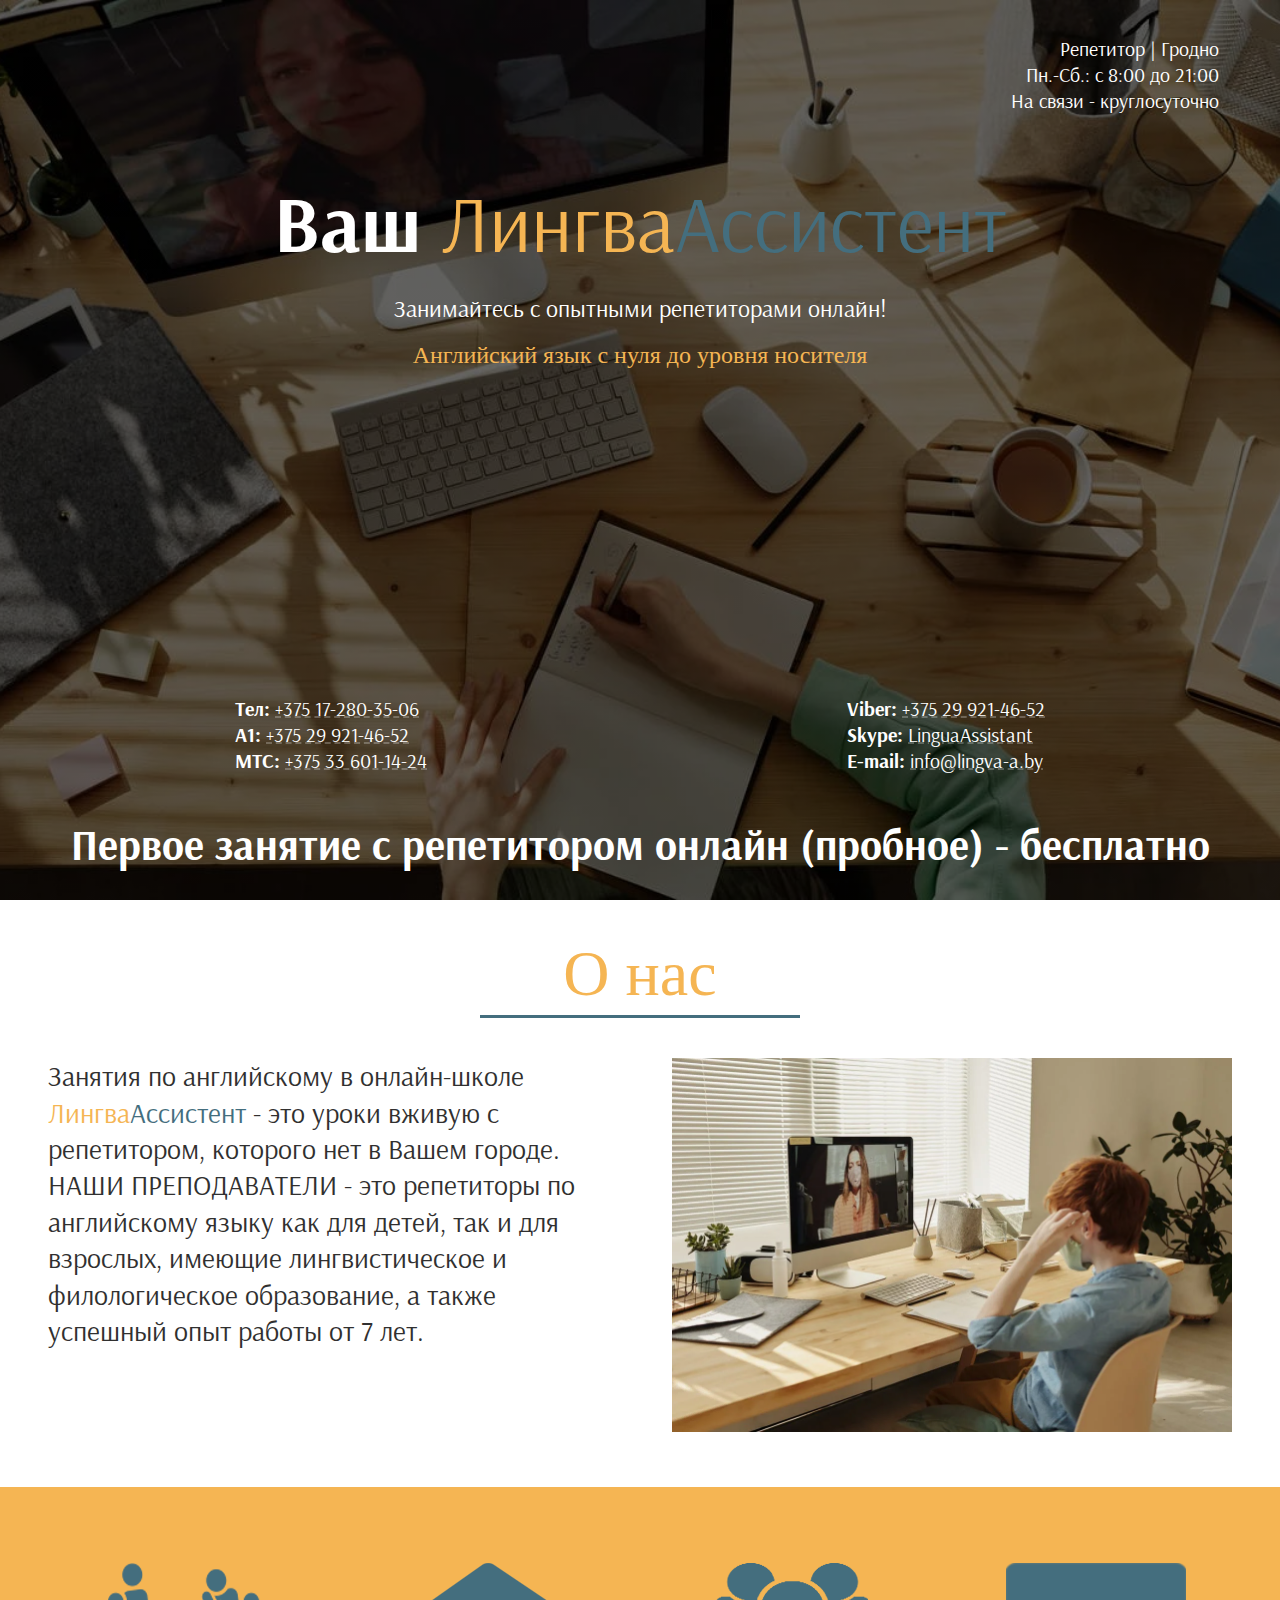
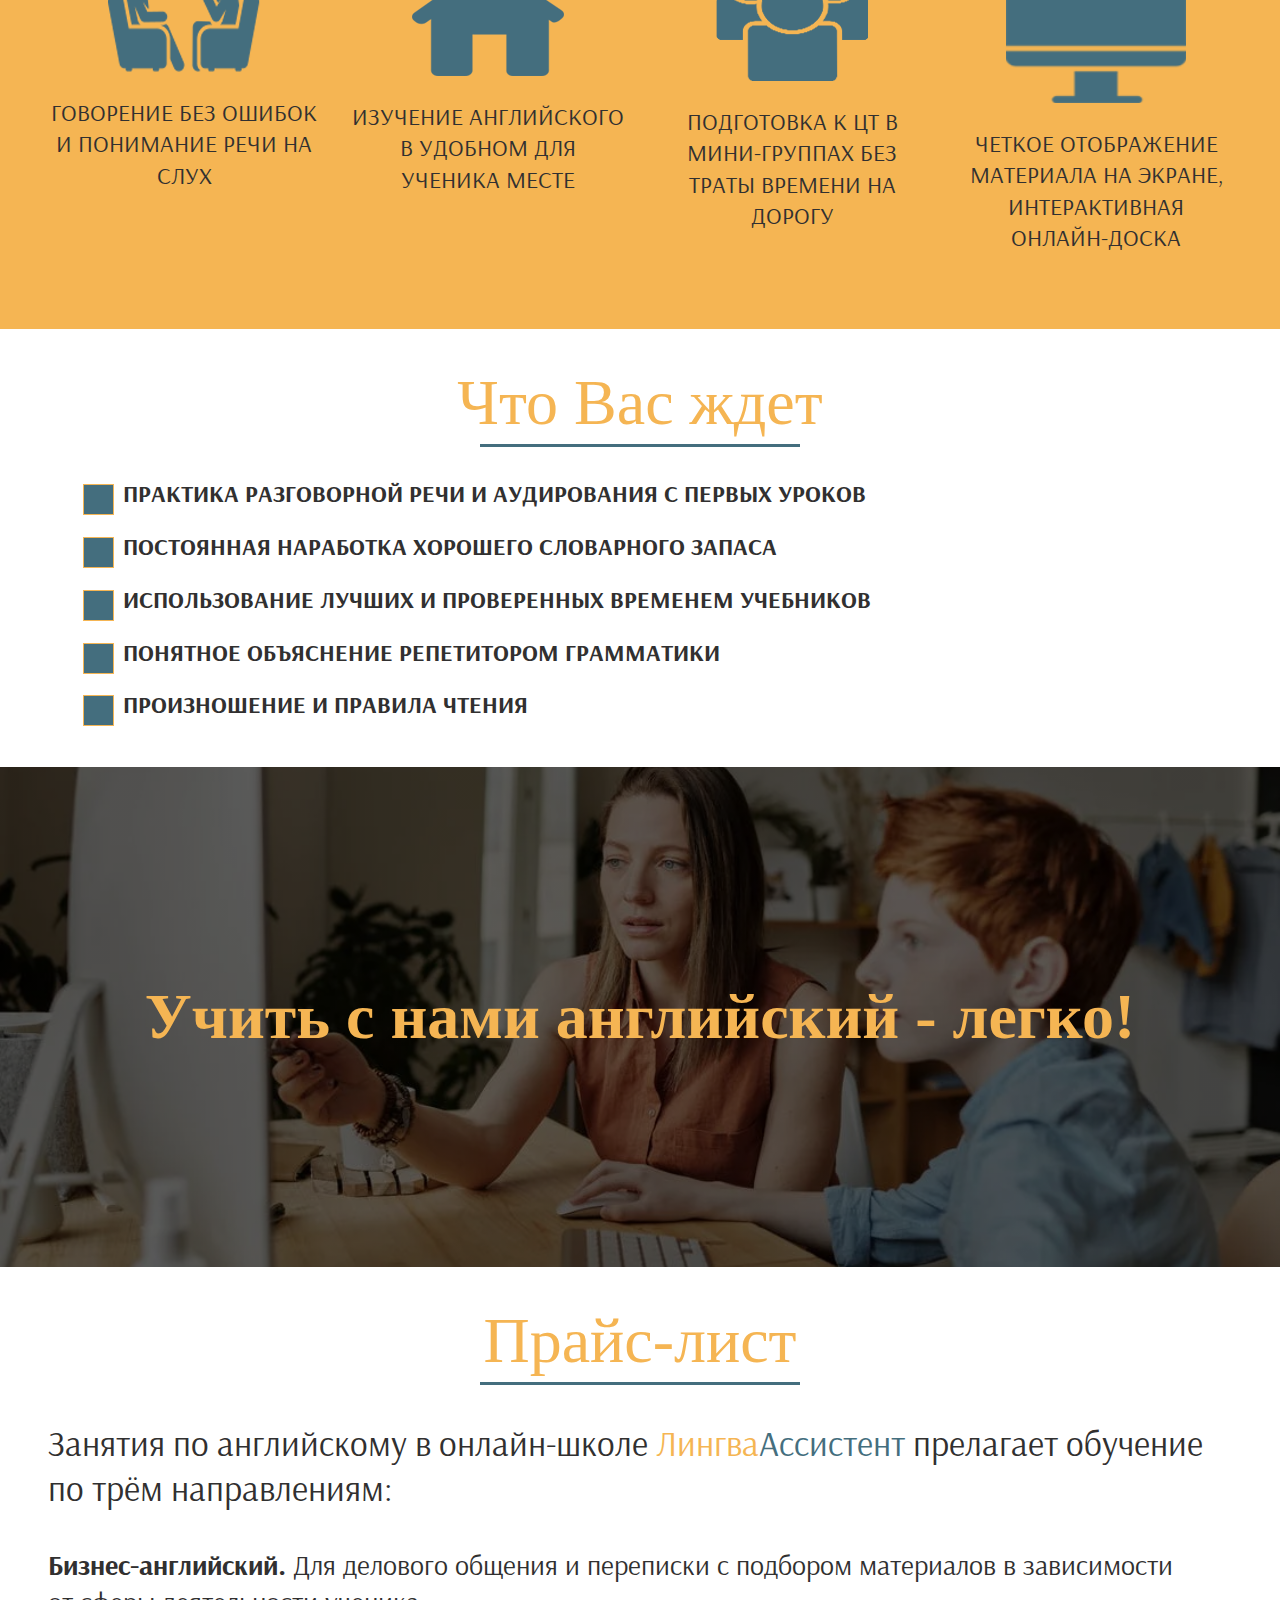
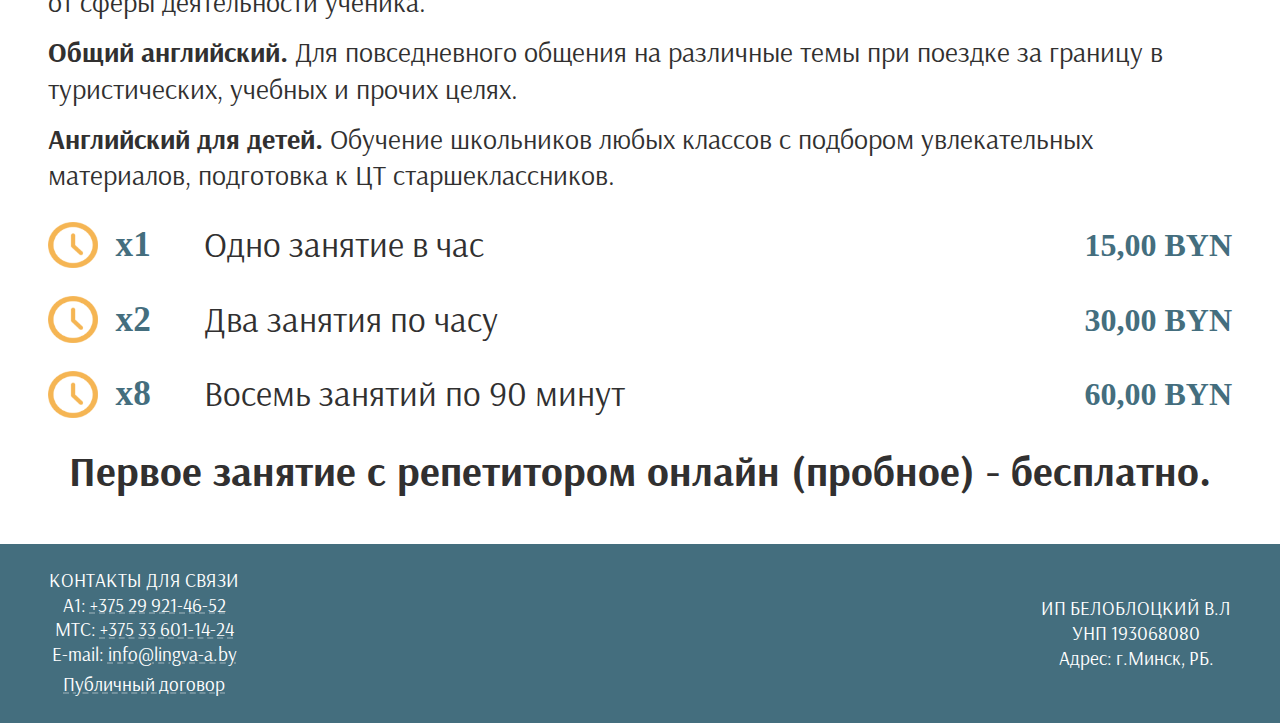
==== index.html @ 1c1eb593 "Edit viber link" ====
<!DOCTYPE html>
<html lang="ru">
<head>
    <meta http-equiv="Content-Type" content="text/html; charset=utf-8">
    <meta http-equiv="X-UA-Compatible" content="IE=edge">
    <title>ЛингваАссистент</title>
    <meta name="description" content="Онлайн-занятия английского языка у опытных репетиторов в Гродно.">
    <meta name="viewport" content="width=device-width, initial-scale=1.0">
    <link rel="preconnect" href="https://fonts.gstatic.com">
    <link href="https://fonts.googleapis.com/css2?family=Arsenal:wght@400;700&family=Qwigley&display=swap" rel="stylesheet">
    <link rel="stylesheet" href="reset.css">
    <link rel="stylesheet" href="style.css">
</head>
<body>
    <h1 class="visually-hidden">Ваш ЛингваАссистент</h1>
    <header class="header">
        <h2 class="visually-hidden">Верхний колонтитул с временем работы</h2>

    </div>
    </header>
    <main>
        <section class="intro">
            <h2 class="visually-hidden">Превью</h2>
            <div class="intro_container container">
                <div class="intro_header">
                    <p class="intro_header-text">Репетитор | Гродно</p>
                    <p class="intro_header-text">Пн.-Сб.: с 8:00 до 21:00</p>
                    <p class="intro_header-text">На связи - круглосуточно</p>
                </div>
                <div class="intro_center">
                    <p class="intro_center-title">Ваш <span class="text-yellow">Лингва</span><span class="text-blue">Ассистент</span></p>
                    <p class="intro_center-subtitle">Занимайтесь с опытными репетиторами онлайн!</p>
                    <p class="intro_center-text">Английский язык с нуля до уровня носителя</p>
                </div>
                <div class="intro_contact">
                    <ul class="intro_contact-list">
                        <li class="intro_contact-item">Tел: <a class="intro_contact-link" href="tel:+375172803506">+375 17-280-35-06</a></li>
                        <li class="intro_contact-item">A1: <a class="intro_contact-link" href="tel:+375299214652">+375 29 921-46-52</a></li>
                        <li class="intro_contact-item">MTC: <a class="intro_contact-link" href="tel:+375336011424">+375 33 601-14-24</a></li>
                    </ul>
                    <ul class="intro_contact-list">
                        <li class="intro_contact-item"><span lang="en">Viber</span>: <a class="intro_contact-link" href="viber://chat?number=%2375299214652">+375 29 921-46-52</a></li>
                        <li class="intro_contact-item"><span lang="en">Skype</span>: <a class="intro_contact-link" href="skype:LinguaAssistant">LinguaAssistant</a></li>
                        <li class="intro_contact-item"><span lang="en">E-mail</span>: <a class="intro_contact-link" href="mailto:info@lingva-a.by">info@lingva-a.by</a></li>
                    </ul>
                </div>
                <div class="intro_footer">
                    <p class="intro_footer-text">Первое занятие с репетитором онлайн (пробное) - бесплатно</p>
                </div>
            </div>
        </section>
        <section class="about">
            <div class="container">
                <h2 class="about-title">О нас</h2>
                <div class="about-content">
                    <p class="about-text">Занятия по английскому в онлайн-школе <span class="text-yellow">
                        Лингва</span><span class="text-blue">Ассистент</span> - это уроки
                        вживую с репетитором, которого нет в Вашем городе.
                        НАШИ ПРЕПОДАВАТЕЛИ - это репетиторы по английскому
                        языку как для детей, так и для взрослых, имеющие
                        лингвистическое и филологическое образование,
                        а также успешный опыт работы от 7 лет.</p>
                        <picture>
                          <source srcset="img/about-400.webp" media="(max-width: 900px)" type="image/webp">
                          <source srcset="img/about-400.jpeg" media="(max-width: 900px)">
                          <source srcset="img/about.webp" type="image/webp">
                          <img class="about-img" src="img/about.jpeg" alt="Мальчик слушает видеоурок за рабочим местом.">
                        </picture>

                </div>
            </div>
        </section>
        <section class="advantages">
            <h2 class="visually-hidden">Преимущества</h2>
            <div class="container">
                <ul class="advantages-items">
                    <li class="advantages-item">
                         <img class="advantages-item-img" src="img/speach.png" alt="">
                         <p class="advantages-item-text">Говорение без ошибок и понимание речи на слух</p>
                    </li>
                    <li class="advantages-item">
                         <img class="advantages-item-img" src="img/home.png" alt="">
                         <p class="advantages-item-text">Изучение английского в удобном для ученика месте</p>
                   </li>
                   <li class="advantages-item">
                        <img class="advantages-item-img" src="img/group.png" alt="">
                        <p class="advantages-item-text">Подготовка к ЦТ в мини-группах без траты времени на дорогу</p>
                   </li>
                   <li class="advantages-item">
                        <img class="advantages-item-img" src="img/display.png" alt="" height="140px">
                        <p class="advantages-item-text">Четкое отображение материала на экране, интерактивная онлайн-доска</p>
                   </li>
               </ul>
            </div>
        </section>
        <section class="practice">
            <div class="container">
                 <h2 class="practice-title">Что Вас ждет</h2>
                     <ul class="practice-list">
                        <li class="practice-list-item">Практика разговорной речи и аудирования с первых уроков</li>
                        <li class="practice-list-item">Постоянная наработка хорошего словарного запаса</li>
                        <li class="practice-list-item">Использование лучших и проверенных временем учебников</li>
                        <li class="practice-list-item">Понятное объяснение репетитором грамматики</li>
                        <li class="practice-list-item">Произношение и правила чтения</li>
                     </ul>
                </div>
                <div class="practice-img">
                    <p class="practice-img-caption">Учить с нами английский - легко!</p>
                </div>
            </div>
        </section>
        <section class="price">
            <div class="container">
                <h2 class="price-title">Прайс-лист</h2>
                <p class="price-text-b">Занятия по английскому в онлайн-школе <span class="text-yellow">Лингва</span><span class="text-blue">Ассистент</span> прелагает обучение по трём направлениям:</p>
                <ul class="price-list">
                    <li class="price-text"><span class="price-text-strong">Бизнес-английский.</span> Для делового общения и переписки с подбором материалов в зависимости от сферы деятельности ученика.</li>
                    <li class="price-text"><span class="price-text-strong">Общий английский.</span> Для повседневного общения на различные темы при поездке за границу в туристических, учебных и прочих целях.</li>
                    <li class="price-text"><span class="price-text-strong">Английский для детей.</span> Обучение школьников любых классов с подбором увлекательных материалов, подготовка к ЦТ старшеклассников.</li>
                </ul>
                <div class="price-cost">
                    <div class="price-cost-item">
                        <img class="price-const-image" src="img/clock.png" alt="">
                        <p class="price-hours">x1</p>
                        <p class="price-hours_text">Одно занятие в час </p>
                        <p class="price-const-right">15,00 BYN</p>
                    </div>
                    <div class="price-cost-item">
                        <img class="price-const-image" src="img/clock.png" alt="">
                        <p class="price-hours">x2</p>
                        <p class="price-hours_text">Два занятия по часу</p>
                        <p class="price-const-right">30,00 BYN</p>
                    </div>
                    <div class="price-cost-item">
                        <img class="price-const-image" src="img/clock.png" alt="">
                        <p class="price-hours">x8</p>
                        <p class="price-hours_text">Восемь занятий по 90 минут </p>
                        <p class="price-const-right">60,00 BYN</p>
                    </div>
                    <p class="price-free">Первое занятие с репетитором онлайн (пробное) - бесплатно.</p>
                </div>
            </div>
        </section>
    </main>
  <footer class="footer">
    <div class="container">
      <h2 class="visually-hidden">Нижний колонтитул с контактами</h2>
      <div class="footer-content">
        <div class="footer-left">
                    <p class="footer-text">КОНТАКТЫ ДЛЯ СВЯЗИ</p>
                    <ul>
                        <li class="footer-text">A1: <a class="footer-link" href="tel:+375299214652">+375 29 921-46-52</a></li>
                        <li class="footer-text">MTC: <a class="footer-link" href="tel:+375336011424">+375 33 601-14-24</a></li>
                        <li class="footer-text"><span lang="en">E-mail</span>: <a class="footer-link" href="mailto:info@lingva-a.by">info@lingva-a.by</a></li>
                    </ul>
                    <a class="footer-text footer-link" href="">Публичный договор</a>
                </div>
                <div class="footer-right">
                    <p class="footer-text">ИП БЕЛОБЛОЦКИЙ В.Л</p>
                    <p class="footer-text">УНП 193068080</p>
                    <p class="footer-text">Адрес: г.Минск, РБ.	</p>
                </div>
            </div>
        </div>
    </footer>
</body>
</html>
---- style.css ----
body {
    color: #313030;
    font-family: 'Arsenal', sans-serif;
    font-size: 24px;
    font-weight: 400;
    width: calc(100vw - (100vw - 100%));
    word-wrap: break-word;
}

.visually-hidden {
    clip: rect(0 0 0 0);
    clip-path: inset(50%);
    height: 1px;
    overflow: hidden;
    position: absolute;
    white-space: nowrap;
    width: 1px;
}

.container{
    max-width: 1230px;
    margin: 0 auto;
    width: 100%;
}

.text-line {
    display: block;
}

.text-yellow {
    color: #f5b553;
}

.text-blue {
    color: #446e7e;
}

.intro {
    background-image: linear-gradient(rgba(0,0,0,0.6), rgba(0,0,0,0.6)), url("/img/hero-450.jpeg");
    background-image: linear-gradient(rgba(0,0,0,0.6), rgba(0,0,0,0.6)), url("img/hero-450.webp");
    background-size: cover;
    background-position: center;
    overflow: hidden;
}

.intro_container {
    align-items: stretch;
    display: flex;
    flex-flow: column nowrap;
    justify-content: flex-start;
    height: 100%;
}

.intro_header {
    margin: 0.5em;
}

.intro_header-text {
    color: #fff;
    font-size: 1rem;
    text-align: right;
}

.intro_center {
    margin: 25% 1rem 20%;
    max-width: 860px;
    text-align: center;
}

.intro_center-title {
    color: #fff;
    font-size: 2rem;
    font-weight: bold;
    line-height: 1.2;
    margin: 1.25em auto 0.75em;
    word-wrap: normal;
}

.intro_center-subtitle {
    color: #fff;
    font-size: 1rem;
    font-weight: normal;
    line-height: 1.2;
    margin: 0.75em auto;
}

.intro_center-text {
    color: #f5b553;
    font-size: 1rem;
    font-family: "Segoe Script";
    line-height: 1.2;
    margin: 0.75em auto;
}

.intro_contact {
    align-items: stretch;
    display: flex;
    flex-flow: column nowrap;
    justify-content: space-around;
}

.intro_contact-list {
    margin: 1rem;
}

.intro_contact-item {
    color: #fff;
    list-style: none;
    font-size: 1rem;
    font-weight: bold;
    line-height: 1.2;
}

.intro_contact-item * {
    font-weight: 700;
}

.intro_contact-link {
    font-weight: 400;
    text-decoration: underline;
    text-decoration-style: dashed;
    text-decoration-color: rgba(255, 255, 255, 0.25);
}

.intro_footer {
    text-align: center;
    margin: 10% 1em 1em;
}

.intro_footer-text {
    font-size: 1.25rem;
    color: #fff;
    font-family: "Arsenal";
    font-weight: 700;
    line-height: 1.2;
}

@media screen and (min-width: 400px) and (max-width: 600px) {
    .intro_center {
        margin: 25% 10% 20%;
    }

    .intro_center-title {
        font-size: 3rem;
    }
}

@media screen and (min-width: 600px) and (max-width: 900px) {
    .intro {
        background-image: linear-gradient(rgba(0,0,0,0.6), rgba(0,0,0,0.6)), url("/img/hero-750.jpeg");
        background-image: linear-gradient(rgba(0,0,0,0.6), rgba(0,0,0,0.6)), url("img/hero-750.webp");
    }

    .intro_center {
        margin: 0.5em auto 0.25em;
    }

    .intro_center-title {
        font-size: 3.5rem;
    }
}

@media screen and (min-width: 900px) {
    .intro {
        background-image: linear-gradient(rgba(0,0,0,0.6), rgba(0,0,0,0.6)), url("/img/hero.jpeg");
        background-image: linear-gradient(rgba(0,0,0,0.6), rgba(0,0,0,0.6)), url("img/hero.webp");
        height: 100vh;
    }

    .intro_header {
        margin: 1.5em;
    }

    .intro_center {
        flex-grow: 1;
        margin: auto;
        max-width: 75%;
    }

    .intro_contact {
        flex-direction: row;
    }

    .intro_footer {
        margin: 1em;
    }
}

@media screen and (min-width: 900px) and (max-width: 1200px) {
    .intro {
        min-height: 525px;
    }

    .intro_center-title {
        font-size: 4rem;
        margin: 0.25em auto 0.5em;
    }

    .intro_center-subtitle {
        font-size: 1.25rem;
    }

    .intro_center-text {
        font-size: 1.25rem;
    }

    .intro_footer {
        margin: 1.25em;
    }

    .intro_footer-text {
        font-size: 1.25em;
    }
}

@media screen and (min-width: 1200px) and (max-width: 1800px) {
    .intro {
        min-height: 600px;
    }

    .intro_header-text {
        font-size: 1.25rem;
    }

    .intro_center-title {
        font-size: 5rem;
        margin: 0.25em auto;
    }

    .intro_center-subtitle {
        font-size: 1.5rem;
    }

    .intro_center-text {
        font-size: 1.5rem;
    }

    .intro_contact-item {
        font-size: 1.25rem;
    }

    .intro_footer {
        margin: 1.25em;
    }

    .intro_footer-text {
        font-size: 1.75em;
    }
}

@media screen and (min-width: 1800px) {
    .intro {
        min-height: 765px;
    }

    .intro_header-text {
        font-size: 1.5rem;
    }

    .intro_center-title {
        font-size: 6rem;
        margin: 1em auto 0.5em;
    }

    .intro_center-subtitle {
        font-size: 1.5rem;
    }

    .intro_center-text {
        font-size: 1.5rem;
    }

    .intro_contact-item {
        font-size: 1.5rem;
    }

    .intro_footer {
        margin: 1.5em;
    }

    .intro_footer-text {
        font-size: 1.75em;
    }
}

.about {
    margin: 2rem 1.5rem;
}

.about-title {
    color:#f5b553;
    font-size: 2.5rem;
    font-family: "Segoe Script";
    text-align: center;
}

.about-title:after {
    content: "";
    display: block;
    width: 5em;
    height: 2px;
    margin: 0 auto;
    background-color: #446e7e;
}

.about-content {
    align-items: center;
    display: flex;
    flex-flow: column nowrap;
    justify-content: space-around;
    margin-top: 2.5rem;
    vertical-align: middle;
}

.about-text {
    font-size: 1rem;
    margin-bottom: 0.75em;
    text-align: left;
}

@media screen and (min-width: 600px) {
    .about-content {
        flex-direction: row;
    }

    .about-content > * {
        flex-basis: 50%;
        max-width: 50%;
    }

    .about-text {
        margin-bottom: auto;
        padding-right: 1rem;
    }

    .about-img {
        padding-left: 1rem;
    }
}

@media screen and (min-width: 600px) and (max-width: 900px) {
    .about {
        margin: 2rem 2rem 3rem;
    }

    .about-title {
        font-size: 3rem;
    }

    .about-text {
        font-size: 1rem;
    }
}

@media screen and (min-width: 900px) {
    .about-title::after {
        height: 3px;
    }

    .about-text {
        padding-right: 2rem;
    }

    .about-img {
        padding-left: 2rem;
    }
}

@media screen and (min-width: 900px) and (max-width: 1200px) {
    .about {
        margin: 2rem 2rem 3rem;
    }

    .about-title {
        font-size: 4rem;
    }

    .about-text {
        font-size: 1.5rem;
    }
}

@media screen and (min-width: 1800px) {
    .about {
        margin: 3rem 0 4rem;
    }

    .about-title {
        font-size: 4rem;
    }

    .about-text {
        font-size: 1.75rem;
    }
}

@media screen and (min-width: 1200px) and (max-width: 1800px) {
    .about {
        margin: 2rem 3rem 3rem;
    }

    .about-title {
        font-size: 4rem;
    }

    .about-text {
        font-size: 1.75rem;
    }
}

.advantages {
    background-color: #f5b553;
    padding: 1rem;
}

.advantages-items {
    align-items: center;
    display: flex;
    flex-flow: column nowrap;
    justify-content: center;
    text-align: center;
}

.advantages-item {
    margin: 1.75rem auto;
    max-width: 250px;
}

.advantages-item-text {
    font-size: 1.5rem;
    margin-top: 0.75em;
    text-transform: uppercase;
}

@media screen and (min-width: 600px) and (max-width: 1200px){
    .advantages-items {
        align-items: flex-start;
        flex-flow: row wrap;
    }

    .advantages-item {
        flex-basis: 50%;
        max-width: 50%;
        padding: 1rem;
    }
}

@media screen and (min-width: 1200px) {
    .advantages {
        padding: 2rem;
    }

    .advantages-items {
        align-items: flex-start;
        flex-flow: row wrap;
    }

    .advantages-item {
        flex-basis: 25%;
        max-width: 25%;
        padding: 1rem;
    }

    .advantages-item-text {
        font-size: 1.5rem;
    }
}

.practice-title {
    color:#f5b553;
    font-size: 2.5rem;
    font-family: "Segoe Script";
    margin: 2rem 1.5rem;
    text-align: center;
}

.practice-title:after {
    content: "";
    display: block;
    width: 5em;
    height: 2px;
    margin: 0 auto;
    background-color: #446e7e;
}

.practice-list {
    margin: 2rem 1.5rem;
    max-width: 900px;
}

.practice-list-item {
    font-size: 1.5rem;
    font-weight: bold;
    line-height: 1.2;
    margin-bottom: 1.5rem;
    margin-left: 50px;
    position: relative;
    text-transform: uppercase;
}

.practice-list-item:before {
    content: "";
    display: block;
    height: 29px;
    width: 29px;
    background-color: #446e7e;
    border: 1px solid #f5b553;
    position: absolute;
    top: 5px; left: -40px;

}

.practice-img {
    background-image: linear-gradient(rgba(0,0,0,0.6),rgba(0,0,0,0.6)), url(img/learning-450.jpeg);
    background-image: linear-gradient(rgba(0,0,0,0.6),rgba(0,0,0,0.6)), url(img/learning-450.webp);
    background-position: center;
    background-repeat: no-repeat;
    background-size: cover;
    height: 75vw;
    width: 100%;
    position: relative;
}

.practice-img-caption {
    color: rgb(245, 181, 83);
    font-family: "Segoe Script";
    font-size: 1.5rem;
    font-weight: bold;
    line-height: 1.2;
    padding: 1.5rem;
    position: absolute;
    top: 50%;
    transform: translateY(-50%);
    width: 100%;
}

@media screen and (min-width: 600px) {
    .practice-img {
        height: 50vw;
    }

    .practice-img-caption {
        padding: 3rem;
    }
}

@media screen and (min-width: 600px) and (max-width: 900px) {
    .practice-img {
        background-image: linear-gradient(rgba(0,0,0,0.6), rgba(0,0,0,0.6)), url(img/learning-750.jpeg);
        background-image: linear-gradient(rgba(0,0,0,0.6), rgba(0,0,0,0.6)), url(img/learning-750.webp);
    }

    .practice-title {
        font-size: 3rem;
        margin: 2rem;
    }

    .practice-list {
        margin: 2rem 2rem 3rem;
    }

    .practice-img-caption {
        font-size: 2rem;
    }
}

@media screen and (min-width: 900px) {
    .practice-img {
      height: 500px;
      background-image: linear-gradient(rgba(0,0,0,0.6), rgba(0,0,0,0.6)), url(img/learning.jpeg);
      background-image: linear-gradient(rgba(0,0,0,0.6), rgba(0,0,0,0.6)), url(img/learning.webp);
    }

    .practice-title::after {
        height: 3px;
    }

    .practice-img-caption {
        text-align: center;
    }
}

@media screen and (min-width: 900px) and (max-width: 1200px) {
    .practice-title {
        font-size: 4rem;
        margin: 2rem;
    }

    .practice-list {
        margin: 2rem 2rem 3rem;
    }

    .practice-img-caption {
        font-size: 3rem;
    }
}

@media screen and (min-width: 1200px) and (max-width: 1800px) {
    .practice-list {
        margin: 2rem 3rem 3rem;
    }

    .practice-title {
        font-size: 4rem;
        margin: 2rem 3rem;
    }

    .practice-img-caption {
        font-size: 4rem;
    }
}

@media screen and (min-width: 1800px) {
    .practice-title {
        font-size: 4rem;
        margin: 3rem 0;
    }

    .practice-list {
        margin: 3rem 0 4rem;
    }

    .practice-img-caption {
        font-size: 5rem;
    }
}

.price {
    margin: 2rem 1.5rem;
}

.price-title {
    color: #f5b553;
    font-size: 2.5rem;
    font-family: "Segoe Script";
    text-align: center;
    margin: 2rem 0;
}

.price-title:after {
    background-color: #446e7e;
    content: "";
    display: block;
    height: 2px;
    margin: 0 auto;
    width: 5em;
}

.price-text {
    font-size: 1rem;
    margin: 0.5em 0;
    text-align: left;
}

.price-text-b {
    font-size: 1.2rem;
    margin: 1em 0;
    text-align: left;
}

.price-text-strong {
    font-weight: 700;
}

.price-cost-item {
    align-items: center;
    display: flex;
    flex-flow: row nowrap;
    justify-content: flex-start;
    margin: 1rem 0;
}

.price-const-image {
    width: 30px;
}

.price-const-right {
    font-size: 1.25rem;
    font-family: "Segoe Script";
    color: rgb(68, 110, 126);
    font-weight: bold;
    line-height: 1.2;
    flex-grow: 1;
    text-align: right;
}

.price-free {
    font-size: 1.5rem;
    font-weight: bold;
    line-height: 1.2;
    text-align: center;
    margin: 1.25em 0;
}

.price-hours {
    font-size: 1.5rem;
    font-family: "Segoe Script";
    color: rgb(68, 110, 126);
    font-weight: bold;
    line-height: 1.2;
    margin: 0 0.5em;
}

.price-hours_text {
    font-size: 1.2rem;
    margin: 0 1em;
    text-align: left;
}

@media screen and (min-width: 600px) {
    .price {
        margin: 1rem 2rem;
    }

    .price-const-image {
        width: 40px;
    }

    .price-text {
        padding-right: 1rem;
    }
}

@media screen and (min-width: 600px) and (max-width: 900px) {
    .price {
        margin: 2rem 2rem 3rem;
    }

    .price-title {
        font-size: 3rem;
        margin: 2rem 0;
    }

    .price-text {
        font-size: 1rem;
    }

    .price-text-b {
        font-size: 1.2rem;
    }

    .price-free {
        font-size: 2rem;
        margin: 0.75em 0;
    }
}

@media screen and (min-width: 900px) {
    .price-cost-item {
        margin: 1.5rem 0;
    }

    .price-title::after {
        height: 3px;
    }

    .price-text {
        padding-right: 2rem;
    }
}

@media screen and (min-width: 900px) and (max-width: 1200px) {
    .price {
        margin: 2rem 2rem 3rem;
    }

    .price-title {
        font-size: 4rem;
        margin: 2rem 0;
    }

    .price-text {
        font-size: 1.5rem;
    }

    .price-text-b {
        font-size: 1.8rem;
    }

    .price-const-image {
        width: 50px;
    }

    .price-const-right {
        font-size: 2rem;
    }

    .price-hours {
        font-size: 2.2rem;
    }

    .price-hours_text {
        font-size: 1.8rem;
    }

    .price-free {
        font-size: 2.5rem;
    }
}

@media screen and (min-width: 1800px) {
    .price {
        margin: 3rem 0 4rem;
    }

    .price-cost-item {
        margin: 2.25rem 0;
    }

    .price-title {
        font-size: 4rem;
        margin: 3rem 0;
    }

    .price-text {
        font-size: 1.75rem;
    }

    .price-text-b {
        font-size: 2.2rem;
    }

    .price-const-right {
        font-size: 2.25rem;
    }

    .price-hours {
        font-size: 2.5rem;
    }

    .price-hours_text {
        font-size: 2.2rem;
    }

    .price-free {
        font-size: 2.8rem;
        margin: 1.5em 0 0.3em;
    }
}

@media screen and (min-width: 1200px) and (max-width: 1800px) {
    .price {
        margin: 2rem 3rem 3rem;
    }

    .price-cost-item {
        margin: 1.75rem 0;
    }

    .price-title {
        font-size: 4rem;
        margin: 2rem 0;
    }

    .price-text {
        font-size: 1.75rem;
    }

    .price-text-b {
        font-size: 2.2rem;
    }

    .price-const-image {
        width: 50px;
    }

    .price-const-right {
        font-size: 2rem;
    }

    .price-hours {
        font-size: 2.2rem;
    }

    .price-hours_text {
        font-size: 2.2rem;
    }

    .price-free {
        font-size: 2.6rem;
        margin: 0.1em 0 0.5em;
    }
}

.footer {
    background-color: #446e7e;
    color: #fff;
    line-height: 1.2;
}

.footer-content {
    align-items: center;
    display: flex;
    flex-flow: column nowrap;
    justify-content: space-between;
    text-align:center;
    padding: 1em;
}

.footer-left {
    margin-bottom: 2rem;
}

.footer-text {
    font-size: 0.9rem;
}

.footer-link {
    text-decoration: underline;
    text-decoration-style: dashed;
    text-decoration-color: rgba(255, 255, 255, 0.25);
}

@media screen and (min-width: 600px) {
    .footer-content {
        flex-direction: row;
    }

    .footer-left {
        margin-bottom: 0;
    }
}

@media screen and (min-width: 900px) {
    .footer-text {
        font-size: 1.2rem;
    }
}
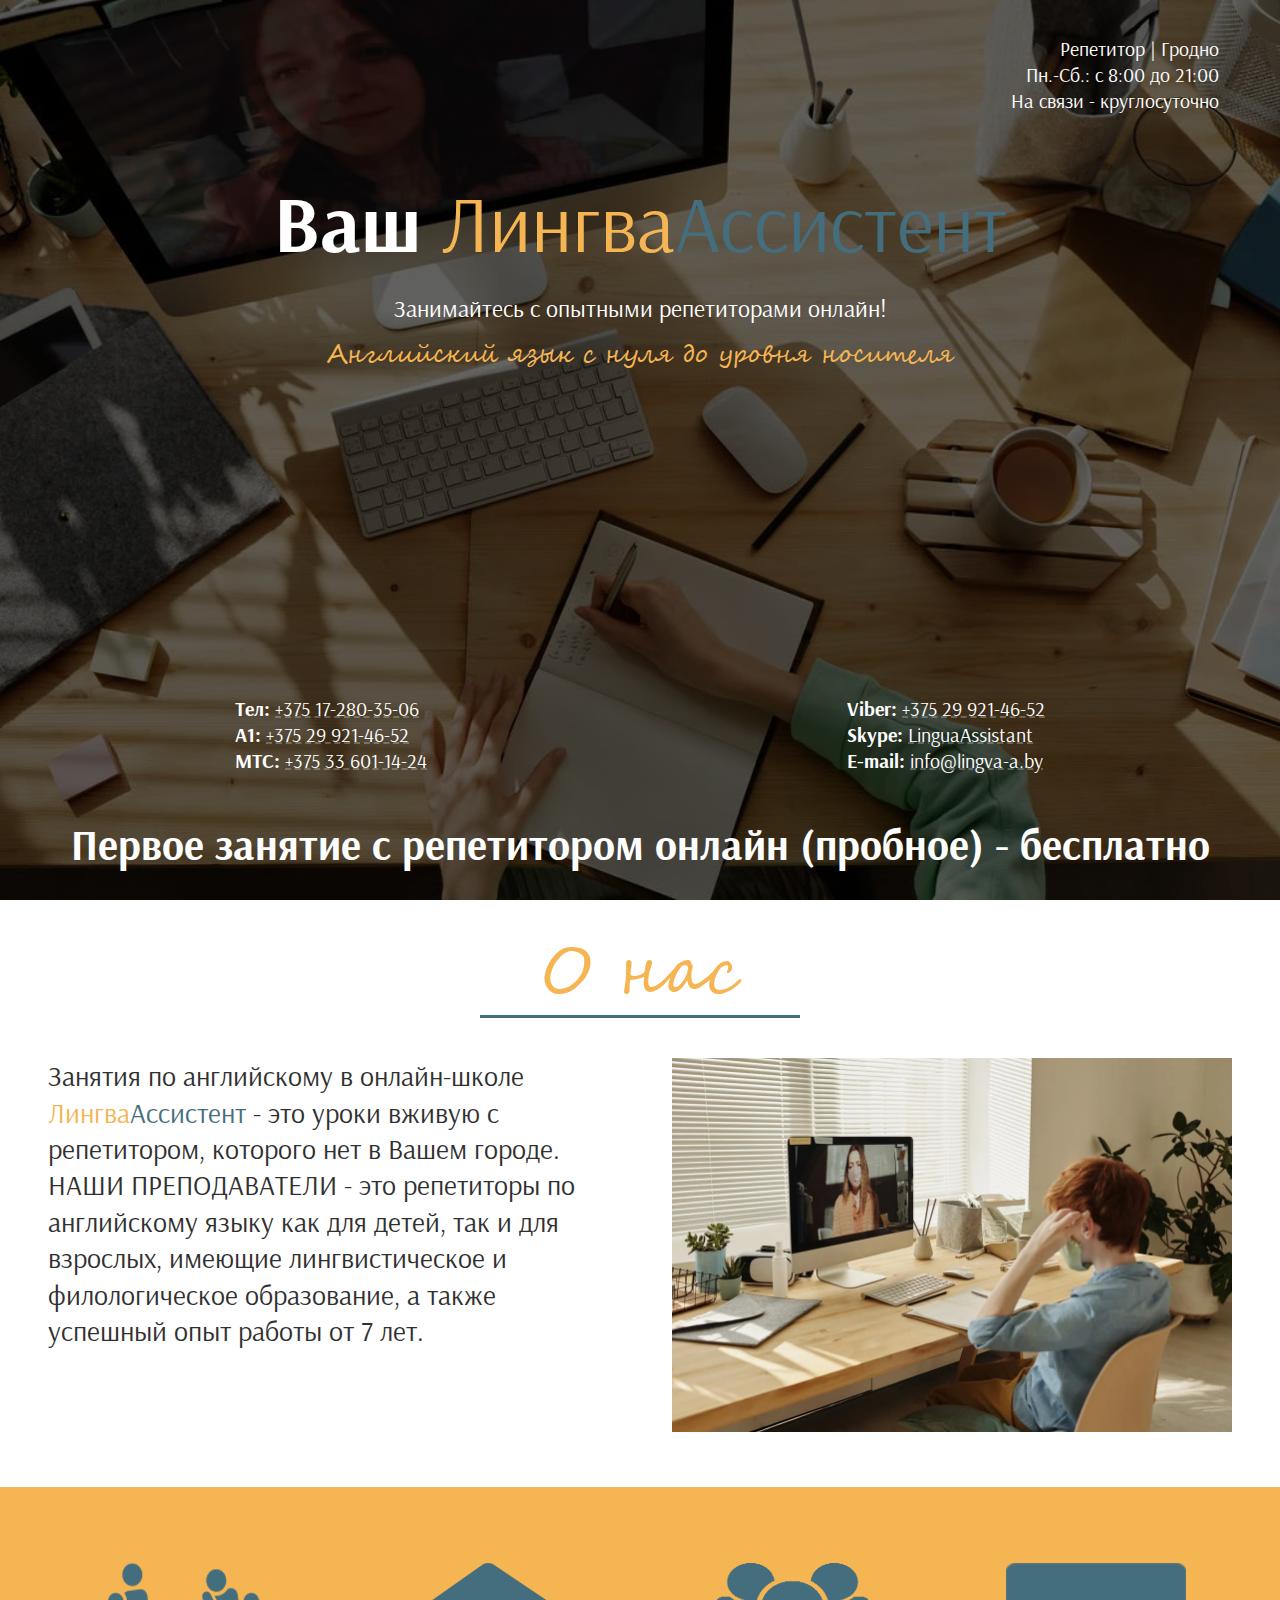
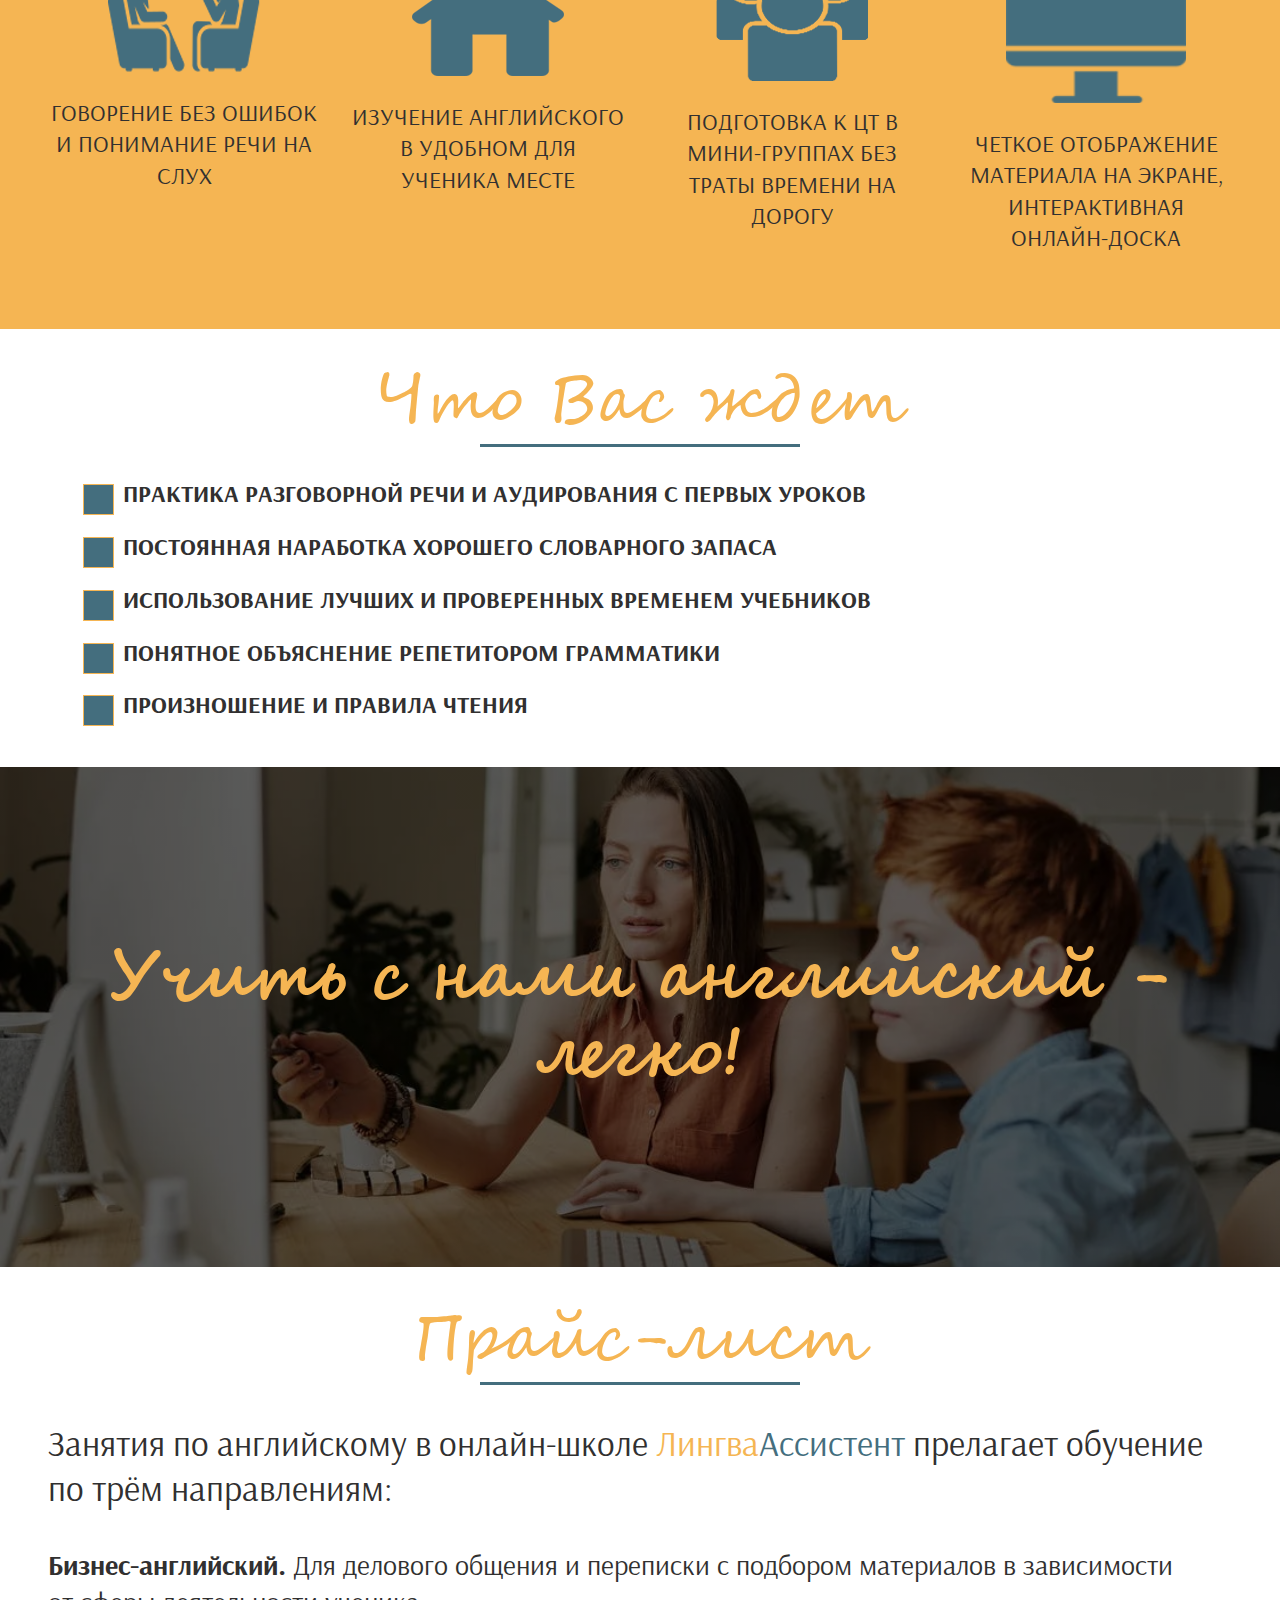
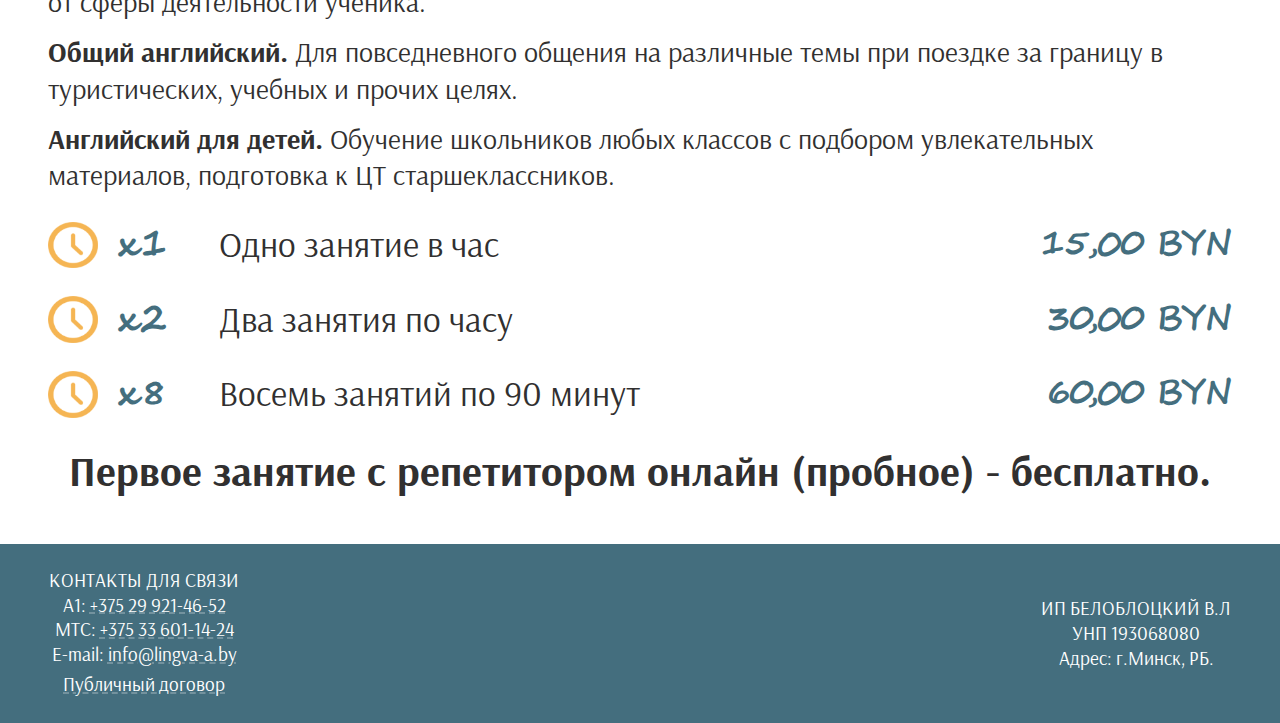
==== commit da5b7c03: "Add Segoe Script using font-face" ====
--- a/index.html
+++ b/index.html
@@ -8,6 +8,7 @@
     <meta name="viewport" content="width=device-width, initial-scale=1.0">
     <link rel="preconnect" href="https://fonts.gstatic.com">
     <link href="https://fonts.googleapis.com/css2?family=Arsenal:wght@400;700&family=Qwigley&display=swap" rel="stylesheet">
+    <link href="https://fonts.googleapis.com/css2?family=Bad+Script&display=swap" rel="stylesheet">
     <link rel="stylesheet" href="reset.css">
     <link rel="stylesheet" href="style.css">
 </head>
@@ -39,7 +40,7 @@
                         <li class="intro_contact-item">MTC: <a class="intro_contact-link" href="tel:+375336011424">+375 33 601-14-24</a></li>
                     </ul>
                     <ul class="intro_contact-list">
-                        <li class="intro_contact-item"><span lang="en">Viber</span>: <a class="intro_contact-link" href="viber://chat?number=%2375299214652">+375 29 921-46-52</a></li>
+                        <li class="intro_contact-item"><span lang="en">Viber</span>: <a class="intro_contact-link" href="viber://chat?number=375299214652">+375 29 921-46-52</a></li>
                         <li class="intro_contact-item"><span lang="en">Skype</span>: <a class="intro_contact-link" href="skype:LinguaAssistant">LinguaAssistant</a></li>
                         <li class="intro_contact-item"><span lang="en">E-mail</span>: <a class="intro_contact-link" href="mailto:info@lingva-a.by">info@lingva-a.by</a></li>
                     </ul>
@@ -153,7 +154,7 @@
                         <li class="footer-text">MTC: <a class="footer-link" href="tel:+375336011424">+375 33 601-14-24</a></li>
                         <li class="footer-text"><span lang="en">E-mail</span>: <a class="footer-link" href="mailto:info@lingva-a.by">info@lingva-a.by</a></li>
                     </ul>
-                    <a class="footer-text footer-link" href="">Публичный договор</a>
+                    <a class="footer-text footer-link" href="./public-contract.pdf">Публичный договор</a>
                 </div>
                 <div class="footer-right">
                     <p class="footer-text">ИП БЕЛОБЛОЦКИЙ В.Л</p>
--- a/style.css
+++ b/style.css
@@ -1,3 +1,12 @@
+@font-face {
+    font-family: "Segoe Script";
+    src: url("font/Segoe-Scriptr.eot?#iefix") format("embedded-opentype"),
+        url("font/Segoe-Script.woff2") format("woff2"),
+        url("font/Segoe-Script.woff") format("woff"),
+        url("font/Segoe-Script.ttf") format("truetype"),
+        url("font/Segoe-Script.svg") format("svg");
+}
+
 body {
     color: #313030;
     font-family: 'Arsenal', sans-serif;
@@ -87,7 +96,7 @@
 .intro_center-text {
     color: #f5b553;
     font-size: 1rem;
-    font-family: "Segoe Script";
+    font-family: 'Segoe Script', cursive;
     line-height: 1.2;
     margin: 0.75em auto;
 }
@@ -130,7 +139,7 @@
 .intro_footer-text {
     font-size: 1.25rem;
     color: #fff;
-    font-family: "Arsenal";
+    font-family: "Arsenal", sans-serif;
     font-weight: 700;
     line-height: 1.2;
 }
@@ -290,7 +299,7 @@
 .about-title {
     color:#f5b553;
     font-size: 2.5rem;
-    font-family: "Segoe Script";
+    font-family: 'Segoe Script', cursive;
     text-align: center;
 }
 
@@ -469,7 +478,7 @@
 .practice-title {
     color:#f5b553;
     font-size: 2.5rem;
-    font-family: "Segoe Script";
+    font-family:  'Segoe Script', cursive;
     margin: 2rem 1.5rem;
     text-align: center;
 }
@@ -523,7 +532,7 @@
 
 .practice-img-caption {
     color: rgb(245, 181, 83);
-    font-family: "Segoe Script";
+    font-family:  'Segoe Script', cursive;
     font-size: 1.5rem;
     font-weight: bold;
     line-height: 1.2;
@@ -632,7 +641,7 @@
 .price-title {
     color: #f5b553;
     font-size: 2.5rem;
-    font-family: "Segoe Script";
+    font-family: 'Segoe Script', cursive;
     text-align: center;
     margin: 2rem 0;
 }
@@ -676,7 +685,7 @@
 
 .price-const-right {
     font-size: 1.25rem;
-    font-family: "Segoe Script";
+    font-family: 'Segoe Script', cursive;
     color: rgb(68, 110, 126);
     font-weight: bold;
     line-height: 1.2;
@@ -694,7 +703,7 @@
 
 .price-hours {
     font-size: 1.5rem;
-    font-family: "Segoe Script";
+    font-family: 'Segoe Script', cursive;
     color: rgb(68, 110, 126);
     font-weight: bold;
     line-height: 1.2;
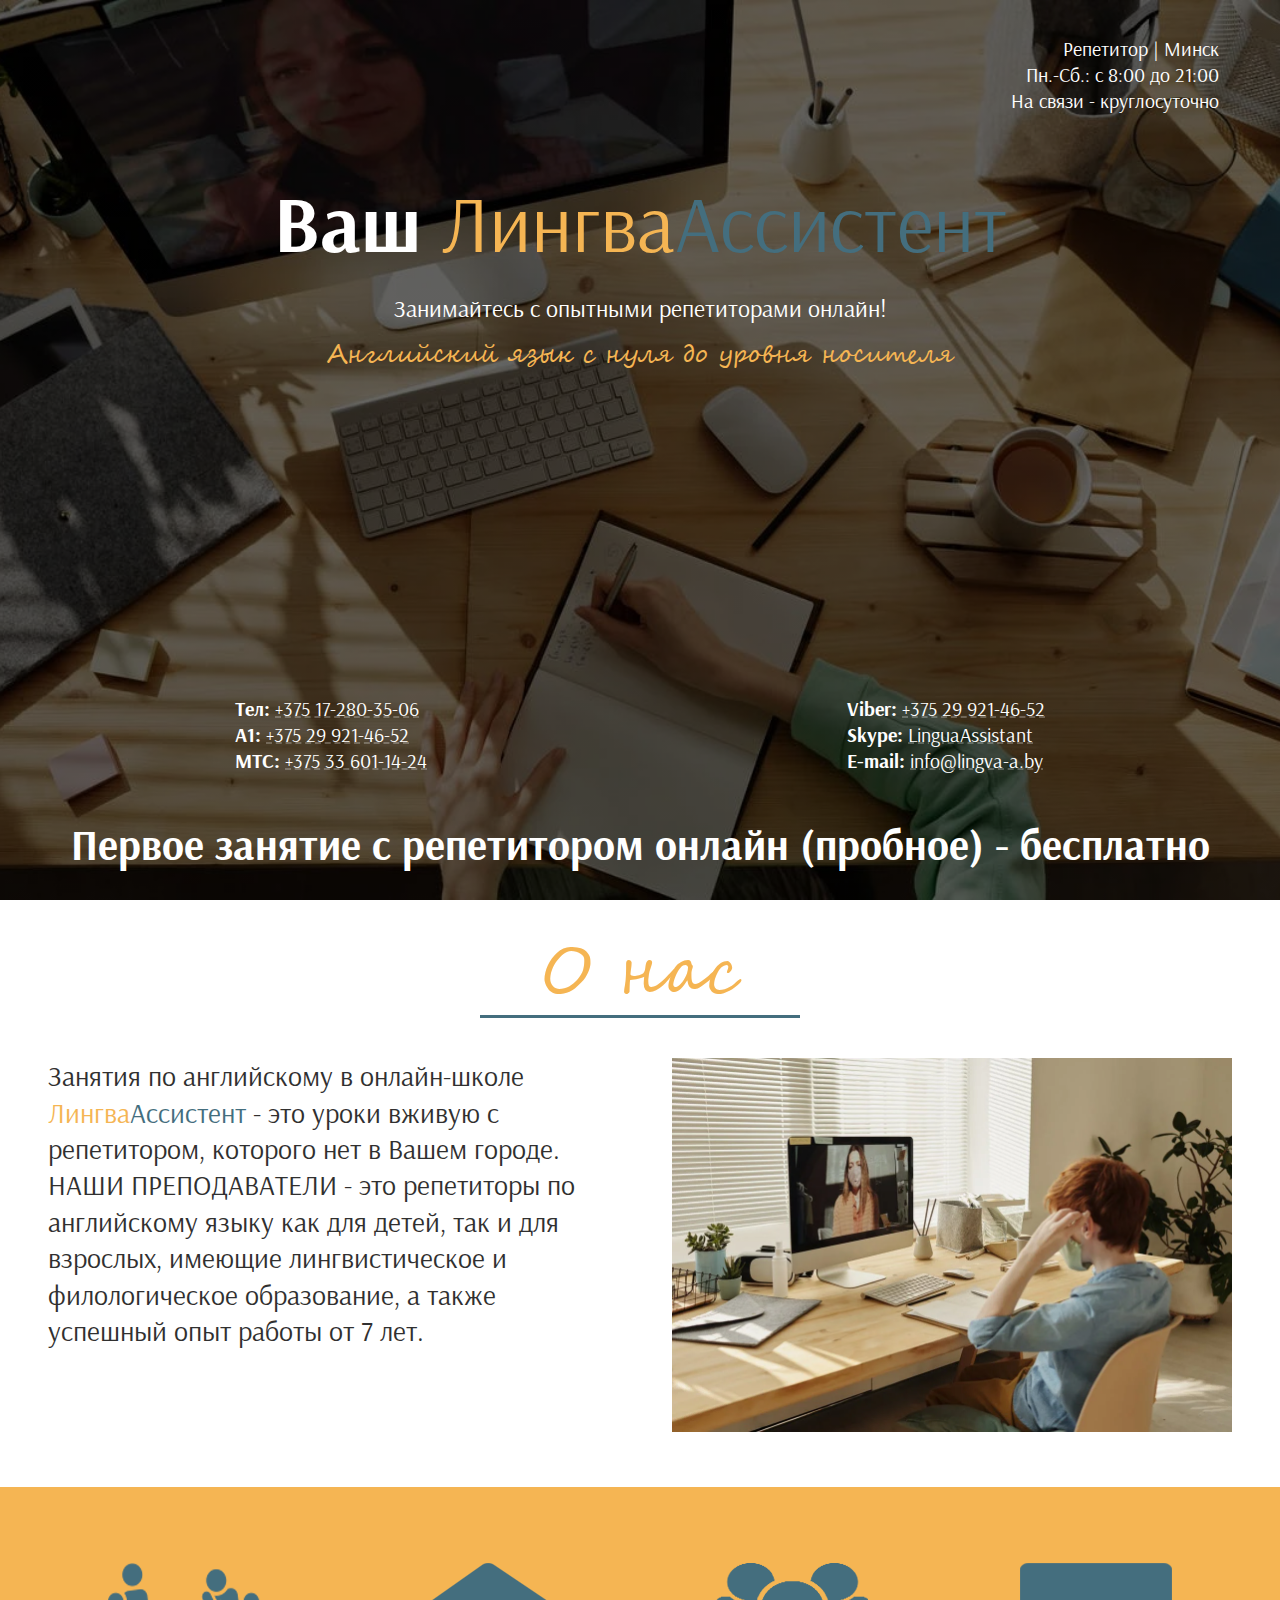
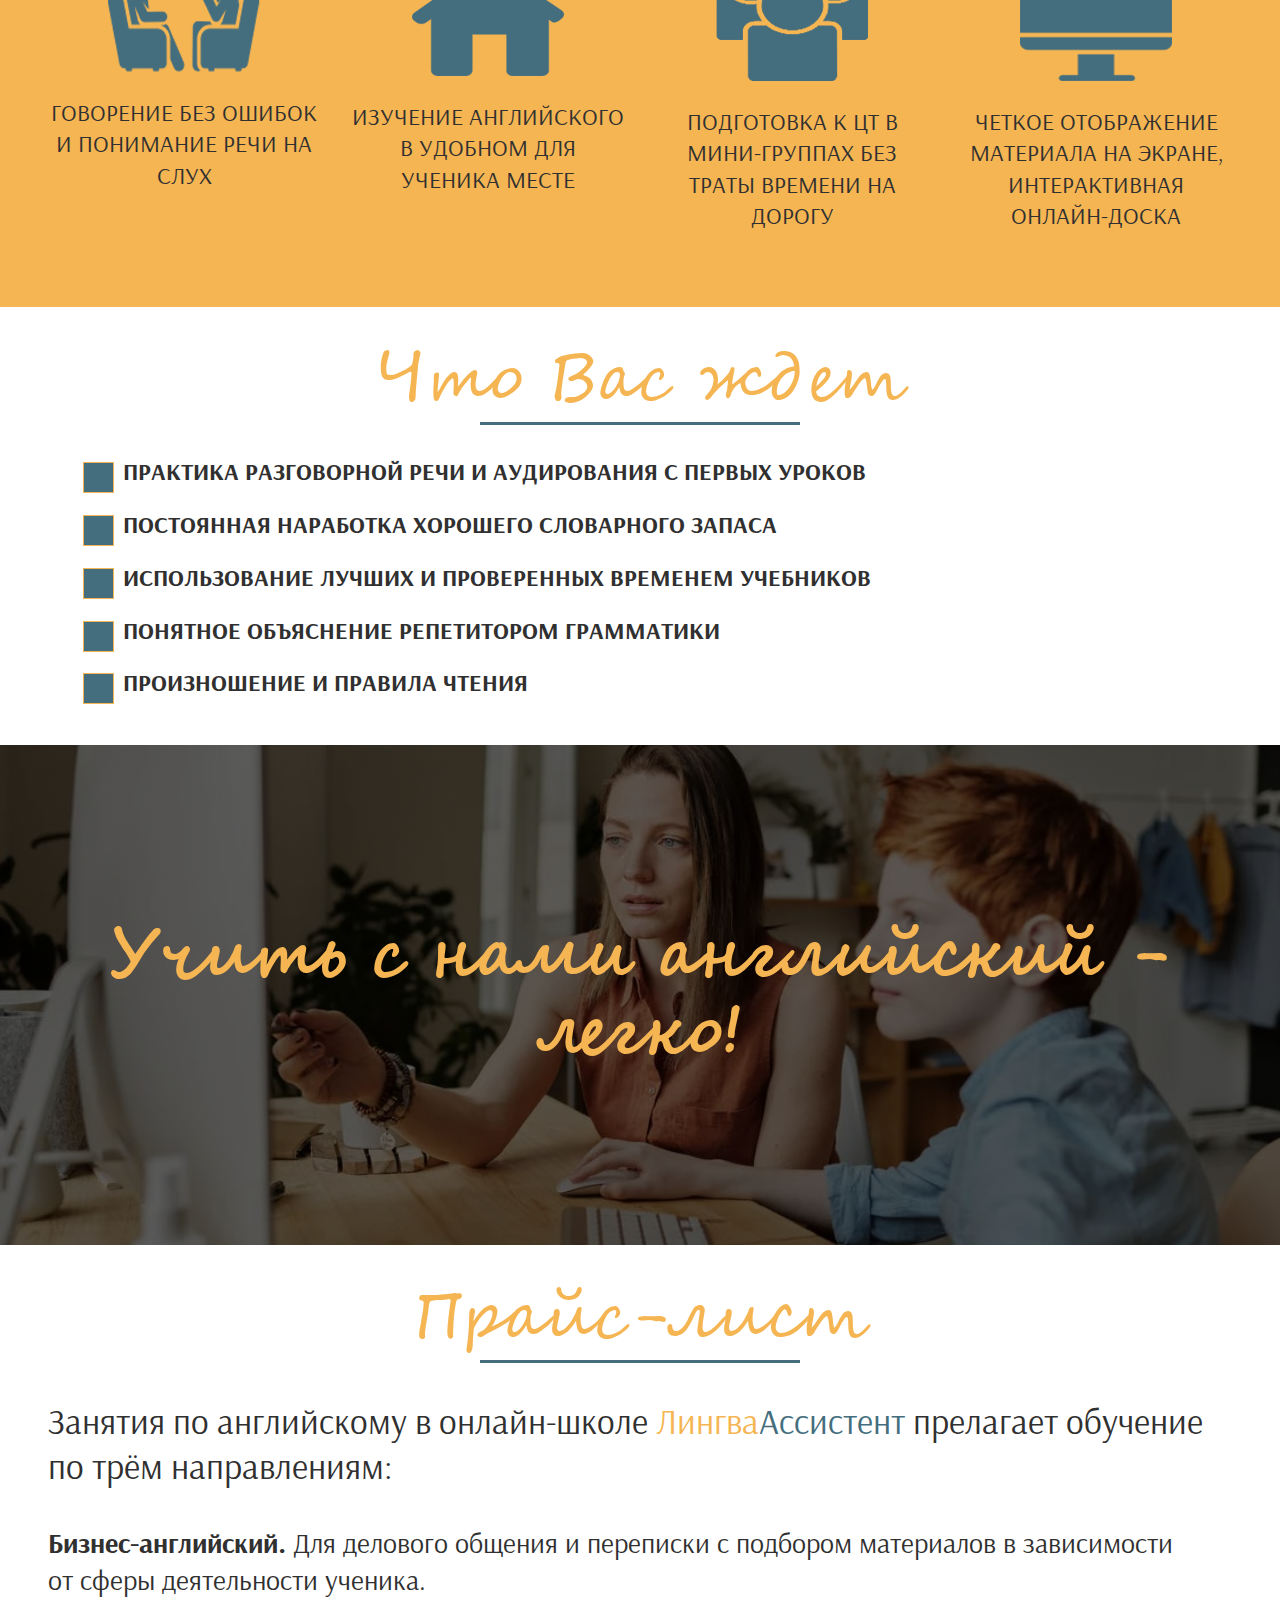
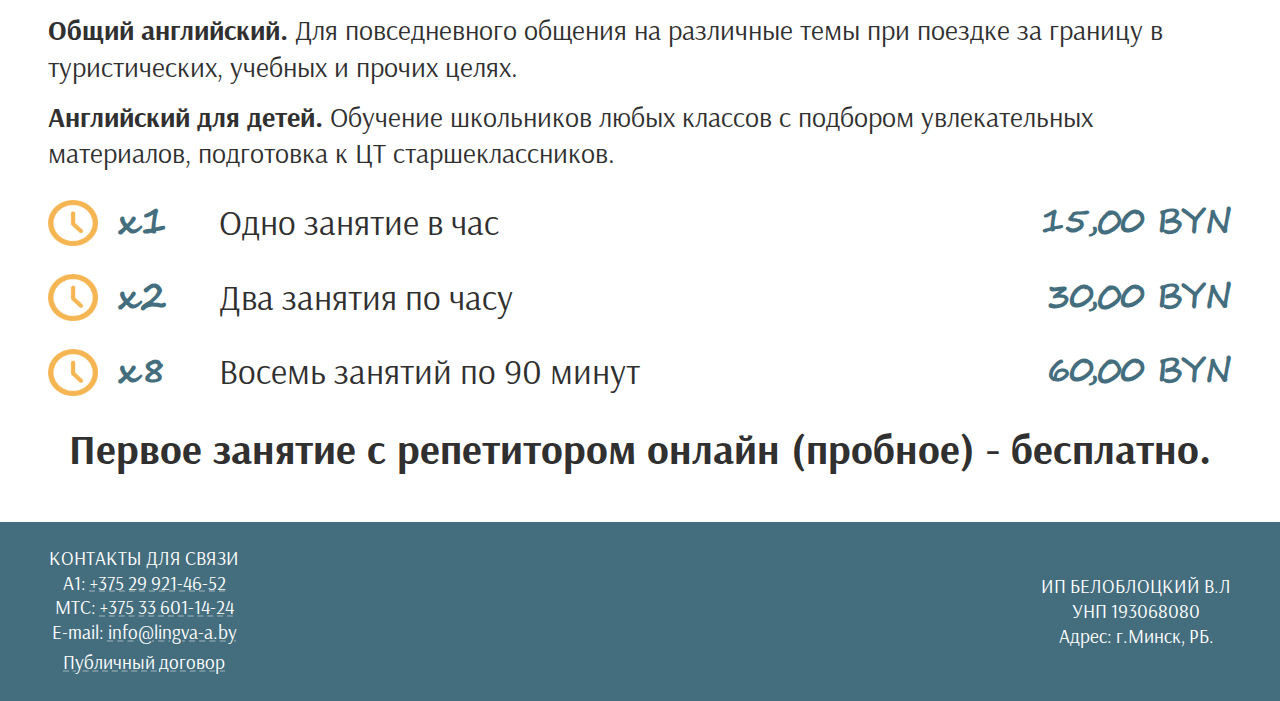
==== commit b0685013: "Edit title and description" ====
--- a/index.html
+++ b/index.html
@@ -3,8 +3,8 @@
 <head>
     <meta http-equiv="Content-Type" content="text/html; charset=utf-8">
     <meta http-equiv="X-UA-Compatible" content="IE=edge">
-    <title>ЛингваАссистент</title>
-    <meta name="description" content="Онлайн-занятия английского языка у опытных репетиторов в Гродно.">
+    <title>ЛингваАссистент - Онлайн уроки английского языка</title>
+    <meta name="description" content="Онлайн-занятия английского языка у опытных репетиторов. Обучение по 3 направлениям: бизнес английский, общий английский и английский для детей.">
     <meta name="viewport" content="width=device-width, initial-scale=1.0">
     <link rel="preconnect" href="https://fonts.gstatic.com">
     <link href="https://fonts.googleapis.com/css2?family=Arsenal:wght@400;700&family=Qwigley&display=swap" rel="stylesheet">
@@ -16,15 +16,13 @@
     <h1 class="visually-hidden">Ваш ЛингваАссистент</h1>
     <header class="header">
         <h2 class="visually-hidden">Верхний колонтитул с временем работы</h2>
-
-    </div>
     </header>
     <main>
         <section class="intro">
             <h2 class="visually-hidden">Превью</h2>
             <div class="intro_container container">
                 <div class="intro_header">
-                    <p class="intro_header-text">Репетитор | Гродно</p>
+                    <p class="intro_header-text">Репетитор | Минск</p>
                     <p class="intro_header-text">Пн.-Сб.: с 8:00 до 21:00</p>
                     <p class="intro_header-text">На связи - круглосуточно</p>
                 </div>
@@ -88,7 +86,7 @@
                         <p class="advantages-item-text">Подготовка к ЦТ в мини-группах без траты времени на дорогу</p>
                    </li>
                    <li class="advantages-item">
-                        <img class="advantages-item-img" src="img/display.png" alt="" height="140px">
+                        <img class="advantages-item-img" src="img/display.png" alt="">
                         <p class="advantages-item-text">Четкое отображение материала на экране, интерактивная онлайн-доска</p>
                    </li>
                </ul>
@@ -97,17 +95,16 @@
         <section class="practice">
             <div class="container">
                  <h2 class="practice-title">Что Вас ждет</h2>
-                     <ul class="practice-list">
-                        <li class="practice-list-item">Практика разговорной речи и аудирования с первых уроков</li>
-                        <li class="practice-list-item">Постоянная наработка хорошего словарного запаса</li>
-                        <li class="practice-list-item">Использование лучших и проверенных временем учебников</li>
-                        <li class="practice-list-item">Понятное объяснение репетитором грамматики</li>
-                        <li class="practice-list-item">Произношение и правила чтения</li>
-                     </ul>
-                </div>
-                <div class="practice-img">
-                    <p class="practice-img-caption">Учить с нами английский - легко!</p>
-                </div>
+                 <ul class="practice-list">
+                    <li class="practice-list-item">Практика разговорной речи и аудирования с первых уроков</li>
+                    <li class="practice-list-item">Постоянная наработка хорошего словарного запаса</li>
+                    <li class="practice-list-item">Использование лучших и проверенных временем учебников</li>
+                    <li class="practice-list-item">Понятное объяснение репетитором грамматики</li>
+                    <li class="practice-list-item">Произношение и правила чтения</li>
+                  </ul>
+            </div>
+            <div class="practice-img">
+                <p class="practice-img-caption">Учить с нами английский - легко!</p>
             </div>
         </section>
         <section class="price">
@@ -152,7 +149,7 @@
                     <ul>
                         <li class="footer-text">A1: <a class="footer-link" href="tel:+375299214652">+375 29 921-46-52</a></li>
                         <li class="footer-text">MTC: <a class="footer-link" href="tel:+375336011424">+375 33 601-14-24</a></li>
-                        <li class="footer-text"><span lang="en">E-mail</span>: <a class="footer-link" href="mailto:info@lingva-a.by">info@lingva-a.by</a></li>
+                        <li class="footer-text"><span lang="en">E-mail: <a class="footer-link" href="mailto:info@lingva-a.by">info@lingva-a.by</a></span></li>
                     </ul>
                     <a class="footer-text footer-link" href="./public-contract.pdf">Публичный договор</a>
                 </div>
--- a/style.css
+++ b/style.css
@@ -72,7 +72,7 @@
 
 .intro_center {
     margin: 25% 1rem 20%;
-    max-width: 860px;
+
     text-align: center;
 }
 
@@ -133,7 +133,7 @@
 
 .intro_footer {
     text-align: center;
-    margin: 10% 1em 1em;
+    margin: 7.5% 1em 1em;
 }
 
 .intro_footer-text {
@@ -182,8 +182,7 @@
 
     .intro_center {
         flex-grow: 1;
-        margin: auto;
-        max-width: 75%;
+        margin: auto 12.5%;
     }
 
     .intro_contact {
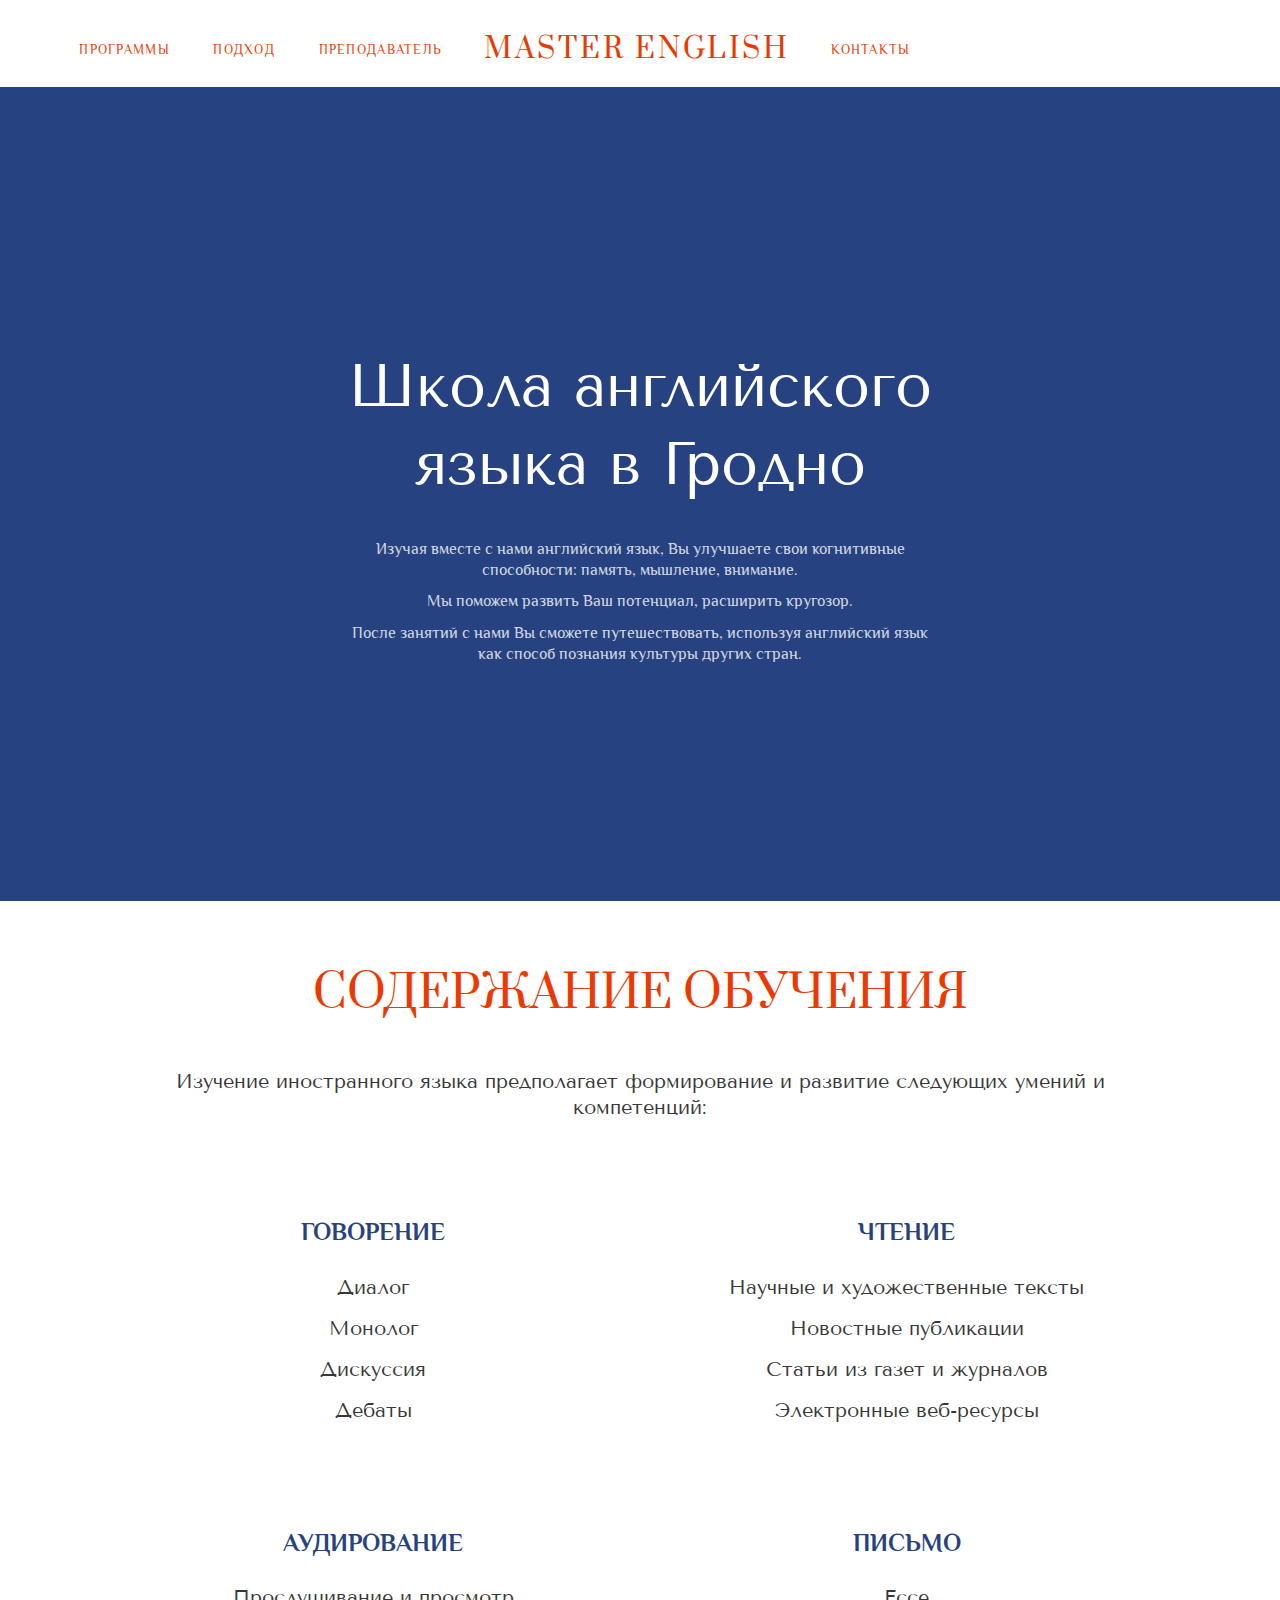
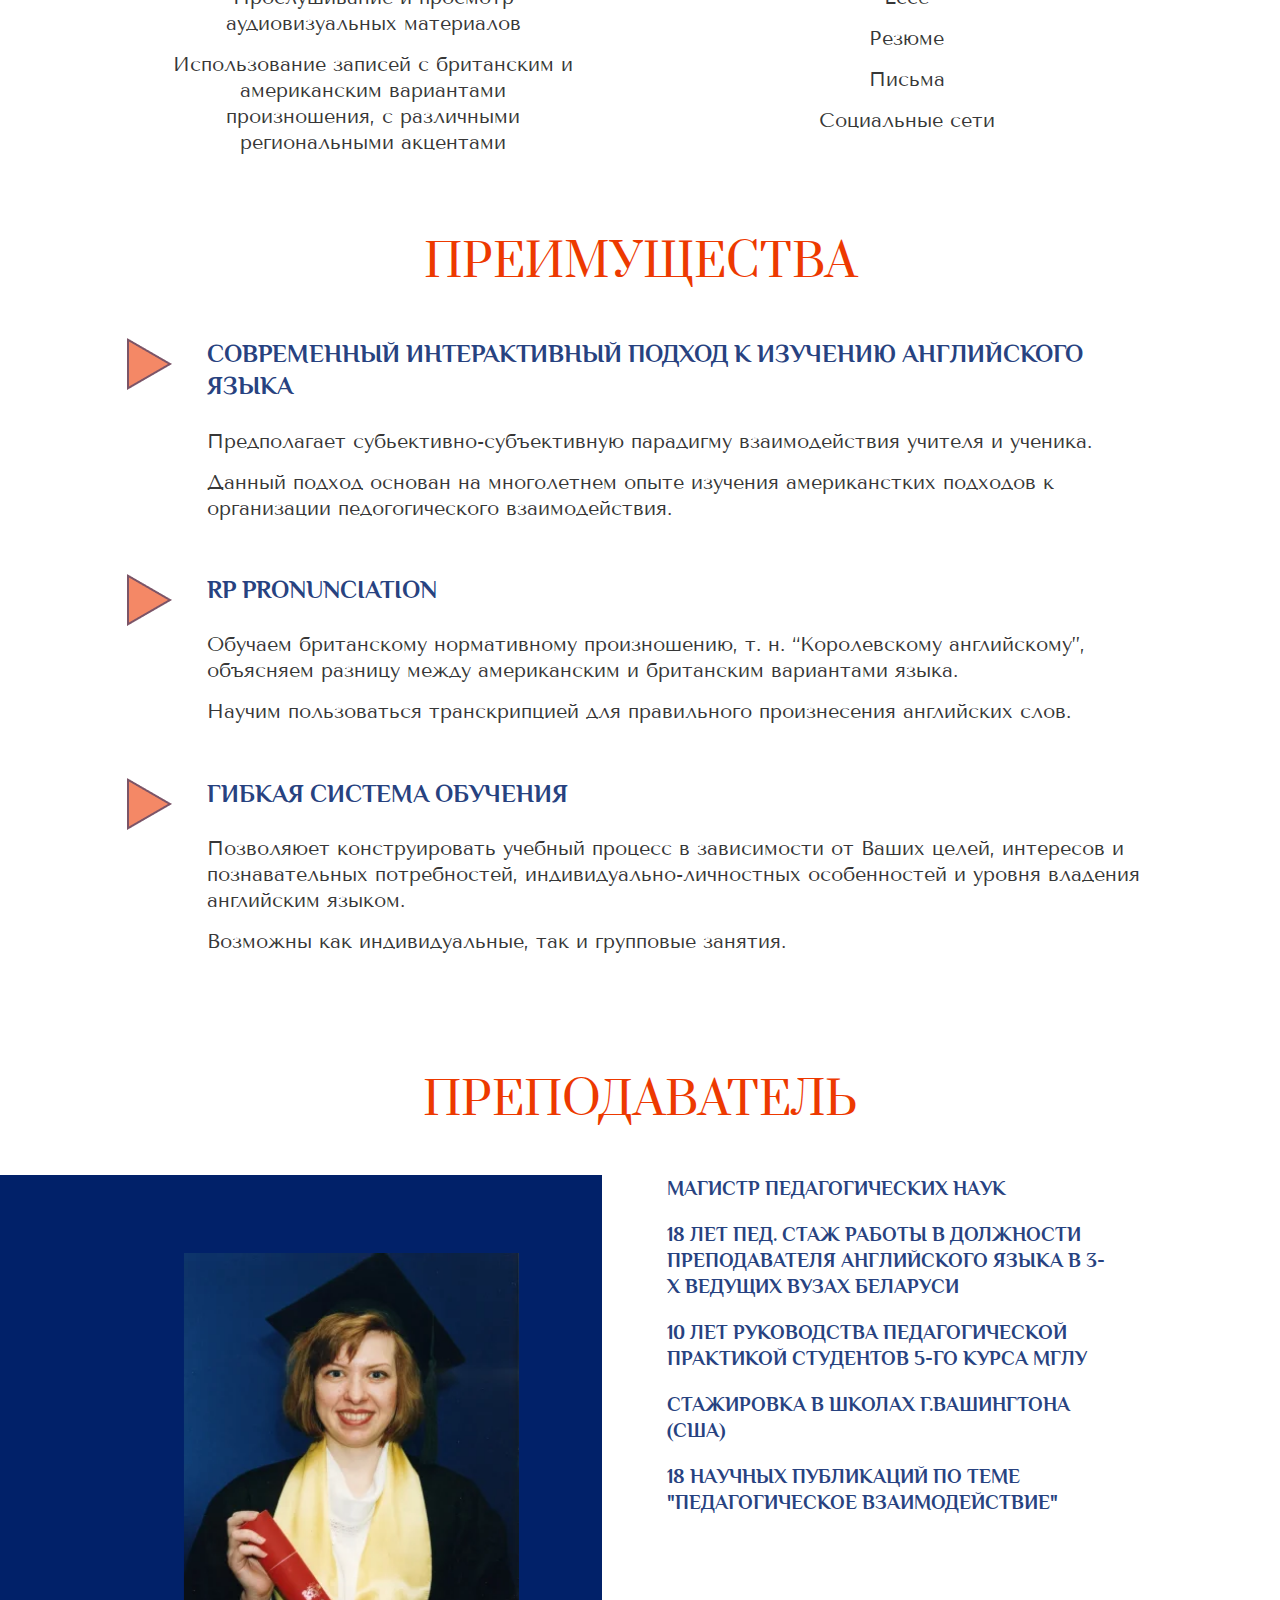
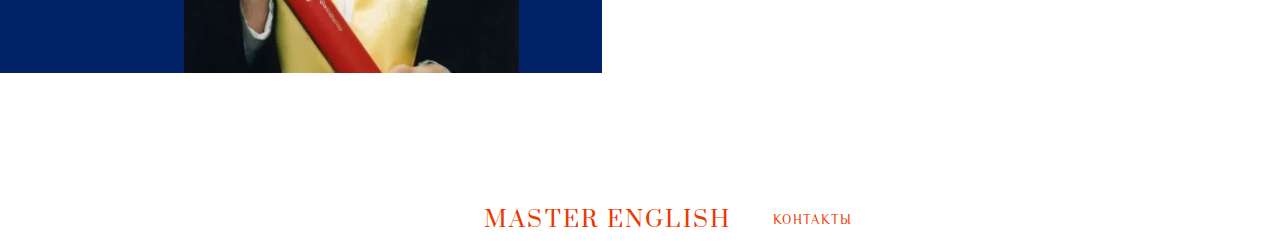
==== commit c9ecf70f: "Add master english" ====
--- a/index.html
+++ b/index.html
@@ -2,164 +2,132 @@
 <html lang="ru">
 <head>
     <meta http-equiv="Content-Type" content="text/html; charset=utf-8">
-    <meta http-equiv="X-UA-Compatible" content="IE=edge">
-    <title>ЛингваАссистент - Онлайн уроки английского языка</title>
-    <meta name="description" content="Онлайн-занятия английского языка у опытных репетиторов. Обучение по 3 направлениям: бизнес английский, общий английский и английский для детей.">
-    <meta name="viewport" content="width=device-width, initial-scale=1.0">
+    <title>Master English - Школа английского языка в Гродно</title>
+    <meta name="description" content="Школа Master English предлагает изучение английского языка на высоком уровне для всех желающих.">
+    <meta name="viewport" content="width=device-width, initial-scale=1">
+    <link rel="icon" href="/favicon.ico">
+    <link rel="icon" type="image/svg+xml" href="icon.svg">
+    <link rel="apple-touch-icon" href="/apple-touch-icon.png">
     <link rel="preconnect" href="https://fonts.gstatic.com">
-    <link href="https://fonts.googleapis.com/css2?family=Arsenal:wght@400;700&family=Qwigley&display=swap" rel="stylesheet">
-    <link href="https://fonts.googleapis.com/css2?family=Bad+Script&display=swap" rel="stylesheet">
-    <link rel="stylesheet" href="reset.css">
-    <link rel="stylesheet" href="style.css">
+    <link href="https://fonts.googleapis.com/css2?family=Philosopher&family=Prata&family=Tenor+Sans&display=swap" rel="stylesheet">
+    <link href="https://fonts.googleapis.com/css2?family=Roboto+Slab:wght@300;400;600&display=swap" rel="stylesheet">
+    <link rel="stylesheet" href="css/reset.css">
+    <link rel="stylesheet" href="css/style.css">
 </head>
-<body>
-    <h1 class="visually-hidden">Ваш ЛингваАссистент</h1>
-    <header class="header">
-        <h2 class="visually-hidden">Верхний колонтитул с временем работы</h2>
+<body class="page">
+    <h1 class="visually-hidden"><span lang="en">Master English</span> - Школа английского языка в Гродно</h1>
+    <header class="page__header">
+        <nav class="menu js-menu">
+            <h2 class="visually-hidden">Основная навигация</h2>
+            <ul class="menu__list">
+                <li class="menu__item"><a href="services.html" class="menu__link">Программы</a></li>
+                <li class="menu__item"><a href="training.html" class="menu__link">Подход</a></li>
+                <li class="menu__item"><a href="teacher.html" class="menu__link">Преподаватель</a></li>
+                <li class="menu__item logo"><a lang ="en" href="/" class="menu__link logo__text">Master English</a></li>
+                <li class="menu__item"><a href="contacts.html" class="menu__link">Контакты</a></li>
+            </ul>
+            <svg class="menu__trigger" viewBox="0 0 62 55" fill="none" xmlns="http://www.w3.org/2000/svg">
+                <line y1="-2.5" x2="60" y2="-2.5" transform="matrix(1 0 -0.0285162 0.999593 0.983398 5)" stroke="#ED3900" stroke-width="5"/>
+                <line y1="-2.5" x2="60" y2="-2.5" transform="matrix(1 0 -0.0285162 0.999593 0.983398 30)" stroke="#ED3900" stroke-width="5"/>
+                <line y1="-2.5" x2="60" y2="-2.5" transform="matrix(1 0 -0.0285162 0.999593 0.983398 55)" stroke="#ED3900" stroke-width="5"/>
+            </svg>
+        </nav>
     </header>
-    <main>
-        <section class="intro">
+    <main class="content">
+        <section class="hero">
             <h2 class="visually-hidden">Превью</h2>
-            <div class="intro_container container">
-                <div class="intro_header">
-                    <p class="intro_header-text">Репетитор | Минск</p>
-                    <p class="intro_header-text">Пн.-Сб.: с 8:00 до 21:00</p>
-                    <p class="intro_header-text">На связи - круглосуточно</p>
-                </div>
-                <div class="intro_center">
-                    <p class="intro_center-title">Ваш <span class="text-yellow">Лингва</span><span class="text-blue">Ассистент</span></p>
-                    <p class="intro_center-subtitle">Занимайтесь с опытными репетиторами онлайн!</p>
-                    <p class="intro_center-text">Английский язык с нуля до уровня носителя</p>
-                </div>
-                <div class="intro_contact">
-                    <ul class="intro_contact-list">
-                        <li class="intro_contact-item">Tел: <a class="intro_contact-link" href="tel:+375172803506">+375 17-280-35-06</a></li>
-                        <li class="intro_contact-item">A1: <a class="intro_contact-link" href="tel:+375299214652">+375 29 921-46-52</a></li>
-                        <li class="intro_contact-item">MTC: <a class="intro_contact-link" href="tel:+375336011424">+375 33 601-14-24</a></li>
-                    </ul>
-                    <ul class="intro_contact-list">
-                        <li class="intro_contact-item"><span lang="en">Viber</span>: <a class="intro_contact-link" href="viber://chat?number=375299214652">+375 29 921-46-52</a></li>
-                        <li class="intro_contact-item"><span lang="en">Skype</span>: <a class="intro_contact-link" href="skype:LinguaAssistant">LinguaAssistant</a></li>
-                        <li class="intro_contact-item"><span lang="en">E-mail</span>: <a class="intro_contact-link" href="mailto:info@lingva-a.by">info@lingva-a.by</a></li>
+            <p class="hero__title">Школа английского языка в Гродно</p>
+            <p class="hero__copy">Изучая вместе с нами английский язык, Вы улучшаете свои когнитивные способности: память, мышление, внимание.</p>
+            <p class="hero__copy">Мы поможем развить Ваш потенциал, расширить кругозор.</p>
+            <p class="hero__copy">После занятий с нами Вы сможете путешествовать, используя английский язык как способ познания культуры других стран.</p>
+        </section>
+        <section class="wrapper">
+            <h2 class="content__title">Содержание обучения</h2>
+            <p class="content__text content__text--center-desktop">Изучение иностранного языка предполагает формирование и развитие следующих умений и компетенций:</p>
+            <div class="table-skills">
+                <div class="table-skills__item">
+                    <p class="content__subtitle table-skills__title">Говорение</p>
+                    <ul>
+                        <li><p class="content__text table-skills__text">Диалог</p></li>
+                        <li><p class="content__text table-skills__text">Монолог</p></li>
+                        <li><p class="content__text table-skills__text">Дискуссия</p></li>
+                        <li><p class="content__text table-skills__text">Дебаты</p></li>
                     </ul>
                 </div>
-                <div class="intro_footer">
-                    <p class="intro_footer-text">Первое занятие с репетитором онлайн (пробное) - бесплатно</p>
+                <div class="table-skills__item">
+                    <p class="content__subtitle table-skills__title">Чтение</p>
+                    <ul>
+                        <li><p class="content__text table-skills__text">Научные и художественные тексты</p></li>
+                        <li><p class="content__text table-skills__text">Новостные публикации</p></li>
+                        <li><p class="content__text table-skills__text">Статьи из газет и журналов</p></li>
+                        <li><p class="content__text table-skills__text">Электронные веб-ресурсы</p></li>
+                    </ul>
+                </div>
+                <div class="table-skills__item">
+                    <p class="content__subtitle table-skills__title">Аудирование</p>
+                    <ul>
+                        <li><p class="content__text table-skills__text">Прослушивание и просмотр аудиовизуальных материалов</p></li>
+                        <li><p class="content__text table-skills__text">Использование записей с британским и американским вариантами произношения, с различными региональными акцентами</p></li>
+                    </ul>
+                </div>
+                <div class="table-skills__item">
+                    <p class="content__subtitle table-skills__title">Письмо</p>
+                    <ul>
+                        <li><p class="content__text table-skills__text">Ессе</p></li>
+                        <li><p class="content__text table-skills__text">Резюме</p></li>
+                        <li><p class="content__text table-skills__text">Письма</p></li>
+                        <li><p class="content__text table-skills__text">Социальные сети</p></li>
+                    </ul>
                 </div>
             </div>
         </section>
-        <section class="about">
-            <div class="container">
-                <h2 class="about-title">О нас</h2>
-                <div class="about-content">
-                    <p class="about-text">Занятия по английскому в онлайн-школе <span class="text-yellow">
-                        Лингва</span><span class="text-blue">Ассистент</span> - это уроки
-                        вживую с репетитором, которого нет в Вашем городе.
-                        НАШИ ПРЕПОДАВАТЕЛИ - это репетиторы по английскому
-                        языку как для детей, так и для взрослых, имеющие
-                        лингвистическое и филологическое образование,
-                        а также успешный опыт работы от 7 лет.</p>
-                        <picture>
-                          <source srcset="img/about-400.webp" media="(max-width: 900px)" type="image/webp">
-                          <source srcset="img/about-400.jpeg" media="(max-width: 900px)">
-                          <source srcset="img/about.webp" type="image/webp">
-                          <img class="about-img" src="img/about.jpeg" alt="Мальчик слушает видеоурок за рабочим местом.">
-                        </picture>
-
+        <section class="wrapper">
+            <h2 class="content__title">Преимущества</h2>
+            <ul class="list-features">
+                <li class="list-features__item">
+                    <p class="content__subtitle list-features__title">Современный интерактивный подход к изучению английского языка</p>
+                    <p class="content__text list-features__text">Предполагает субьективно-субъективную парадигму взаимодействия учителя и ученика. </p>
+                    <p class="content__text list-features__text">Данный подход основан на многолетнем опыте изучения американстких подходов к организации педогогического взаимодействия.</p>
+                </li>
+                <li class="list-features__item">
+                    <p lang="en" class="content__subtitle list-features__title">RP pronunciation</p>
+                    <p class="content__text list-features__text">Обучаем британскому нормативному произношению, т. н. “Королевскому английскому”, объясняем разницу между американским и британским вариантами языка.</p>
+                    <p class="content__text list-features__text">Научим пользоваться транскрипцией для правильного произнесения английских слов.</p>
+                </li>
+                <li class="list-features__item">
+                    <p class="content__subtitle list-features__title">Гибкая система обучения</p>
+                    <p class="content__text list-features__text">Позволяюет конструировать учебный процесс в зависимости от Ваших целей, интересов и познавательных потребностей, индивидуально-личностных особенностей и уровня владения английским языком.</p>
+                    <p class="content__text list-features__text">Возможны как индивидуальные, так и групповые занятия.</p>
+                </li>
+            </ul>
+        </section>
+        <section class="wrapper wrapper--reset-sides">
+            <h2 class="content__title">Преподаватель</h2>
+            <div class="two-up">
+                <div class="two-up__aside">
+                    <picture>
+                        <source srcset="img/teacher.webp" type="image/webp">
+                        <img class="two-up__image" src="img/teacher.jpg" alt="Фотография преподавателя с выпускного после магистратуры.">
+                    </picture>
                 </div>
-            </div>
-        </section>
-        <section class="advantages">
-            <h2 class="visually-hidden">Преимущества</h2>
-            <div class="container">
-                <ul class="advantages-items">
-                    <li class="advantages-item">
-                         <img class="advantages-item-img" src="img/speach.png" alt="">
-                         <p class="advantages-item-text">Говорение без ошибок и понимание речи на слух</p>
-                    </li>
-                    <li class="advantages-item">
-                         <img class="advantages-item-img" src="img/home.png" alt="">
-                         <p class="advantages-item-text">Изучение английского в удобном для ученика месте</p>
-                   </li>
-                   <li class="advantages-item">
-                        <img class="advantages-item-img" src="img/group.png" alt="">
-                        <p class="advantages-item-text">Подготовка к ЦТ в мини-группах без траты времени на дорогу</p>
-                   </li>
-                   <li class="advantages-item">
-                        <img class="advantages-item-img" src="img/display.png" alt="">
-                        <p class="advantages-item-text">Четкое отображение материала на экране, интерактивная онлайн-доска</p>
-                   </li>
-               </ul>
-            </div>
-        </section>
-        <section class="practice">
-            <div class="container">
-                 <h2 class="practice-title">Что Вас ждет</h2>
-                 <ul class="practice-list">
-                    <li class="practice-list-item">Практика разговорной речи и аудирования с первых уроков</li>
-                    <li class="practice-list-item">Постоянная наработка хорошего словарного запаса</li>
-                    <li class="practice-list-item">Использование лучших и проверенных временем учебников</li>
-                    <li class="practice-list-item">Понятное объяснение репетитором грамматики</li>
-                    <li class="practice-list-item">Произношение и правила чтения</li>
-                  </ul>
-            </div>
-            <div class="practice-img">
-                <p class="practice-img-caption">Учить с нами английский - легко!</p>
-            </div>
-        </section>
-        <section class="price">
-            <div class="container">
-                <h2 class="price-title">Прайс-лист</h2>
-                <p class="price-text-b">Занятия по английскому в онлайн-школе <span class="text-yellow">Лингва</span><span class="text-blue">Ассистент</span> прелагает обучение по трём направлениям:</p>
-                <ul class="price-list">
-                    <li class="price-text"><span class="price-text-strong">Бизнес-английский.</span> Для делового общения и переписки с подбором материалов в зависимости от сферы деятельности ученика.</li>
-                    <li class="price-text"><span class="price-text-strong">Общий английский.</span> Для повседневного общения на различные темы при поездке за границу в туристических, учебных и прочих целях.</li>
-                    <li class="price-text"><span class="price-text-strong">Английский для детей.</span> Обучение школьников любых классов с подбором увлекательных материалов, подготовка к ЦТ старшеклассников.</li>
-                </ul>
-                <div class="price-cost">
-                    <div class="price-cost-item">
-                        <img class="price-const-image" src="img/clock.png" alt="">
-                        <p class="price-hours">x1</p>
-                        <p class="price-hours_text">Одно занятие в час </p>
-                        <p class="price-const-right">15,00 BYN</p>
-                    </div>
-                    <div class="price-cost-item">
-                        <img class="price-const-image" src="img/clock.png" alt="">
-                        <p class="price-hours">x2</p>
-                        <p class="price-hours_text">Два занятия по часу</p>
-                        <p class="price-const-right">30,00 BYN</p>
-                    </div>
-                    <div class="price-cost-item">
-                        <img class="price-const-image" src="img/clock.png" alt="">
-                        <p class="price-hours">x8</p>
-                        <p class="price-hours_text">Восемь занятий по 90 минут </p>
-                        <p class="price-const-right">60,00 BYN</p>
-                    </div>
-                    <p class="price-free">Первое занятие с репетитором онлайн (пробное) - бесплатно.</p>
+                <div class="two-up__body">
+                    <p class="content__subtitle two-up__text">Магистр педагогических наук</p>
+                    <p class="content__subtitle two-up__text">18 лет пед. стаж работы в должности преподавателя английского языка в 3-х ведущих вузах Беларуси</p>
+                    <p class="content__subtitle two-up__text">10 лет руководства педагогической практикой студентов 5-го курса МГЛУ</p>
+                    <p class="content__subtitle two-up__text">Стажировка в школах г.Вашингтона (США)</p>
+                    <p class="content__subtitle two-up__text">18 научных публикаций по теме "Педагогическое взаимодействие"</p>
                 </div>
             </div>
         </section>
     </main>
-  <footer class="footer">
-    <div class="container">
-      <h2 class="visually-hidden">Нижний колонтитул с контактами</h2>
-      <div class="footer-content">
-        <div class="footer-left">
-                    <p class="footer-text">КОНТАКТЫ ДЛЯ СВЯЗИ</p>
-                    <ul>
-                        <li class="footer-text">A1: <a class="footer-link" href="tel:+375299214652">+375 29 921-46-52</a></li>
-                        <li class="footer-text">MTC: <a class="footer-link" href="tel:+375336011424">+375 33 601-14-24</a></li>
-                        <li class="footer-text"><span lang="en">E-mail: <a class="footer-link" href="mailto:info@lingva-a.by">info@lingva-a.by</a></span></li>
-                    </ul>
-                    <a class="footer-text footer-link" href="./public-contract.pdf">Публичный договор</a>
-                </div>
-                <div class="footer-right">
-                    <p class="footer-text">ИП БЕЛОБЛОЦКИЙ В.Л</p>
-                    <p class="footer-text">УНП 193068080</p>
-                    <p class="footer-text">Адрес: г.Минск, РБ.	</p>
-                </div>
-            </div>
-        </div>
+    <footer class="page__footer">
+        <nav class="menu menu--hidden menu--small">
+            <h2 class="visually-hidden">Нижний колонтитул</h2>
+            <ul class="menu__list">
+                <li class="menu__item logo logo--small"><a lang="en" href="/" class="menu__link logo__text">Master English</a></li>
+                <li class="menu__item"><a href="contacts.html" class="menu__link">Контакты</a></li>
+            </ul>
+        </nav>
     </footer>
 </body>
 </html>
--- a/css/style.css
+++ b/css/style.css
@@ -0,0 +1,1140 @@
+body, html {
+    color: rgb(0, 0, 0);
+    color: rgba(0, 0, 0, 0.8);
+    font-family: "Tenor Sans", sans-serif;
+    font-size: 20px;
+    font-weight: normal;
+    width: calc(100vw - (100vw - 100%));
+    word-wrap: break-word;
+}
+
+.visually-hidden {
+    clip: rect(0 0 0 0);
+    clip-path: inset(50%);
+    height: 1px;
+    overflow: hidden;
+    position: absolute;
+    white-space: nowrap;
+    width: 1px;
+}
+
+.page__header {
+    background-color: #fff;
+    z-index: 1;
+}
+
+@media screen and (min-width: 1200px) and (max-width: 1800px) {
+    .page__header {
+        padding: 2.5% 4.5% 1.5%;
+    }
+    
+    .page__footer {
+        padding: 1.5% 6.5% 1% 36.25%;
+    }
+}
+
+@media screen and (min-width: 1800px) {
+    .page__header {
+        padding: 2.5% 4.5% 1.5%;
+    }
+    
+    .page__footer {
+        padding: 1.5% 6.5% 1% 36.25%;
+    }
+}
+
+.menu {
+    height: auto;
+    overflow: hidden;
+    position: relative;
+}
+
+.menu--hidden {
+    height: 75px;
+}
+
+.menu__list {
+    align-items: stretch;
+    display: flex;
+    flex-flow: column nowrap;
+    justify-content: flex-start;
+}
+
+.menu__link {
+    border-bottom: 1px solid rgb(234, 168, 147);
+    border-bottom: 1px solid rgba(237, 57, 0, 0.25);
+    color: rgb(237, 57, 0);
+    display: block;
+    font-family: "Philosopher", sans-serif;
+    font-size: 0.8rem;
+    letter-spacing: 0.1em;
+    padding: 1.25em 1em 1em;
+    text-align: left;
+    text-transform: uppercase;
+}
+
+.menu__trigger {
+    font-size: 6.5vw;
+    height: 6vw;
+    width: 6vw;
+    padding: 0.7em 0.5em 0.5em;
+    top: 0; right: 0;
+    position: absolute;
+    transition: transform  1s ease;
+}
+
+.menu__trigger--close :nth-child(1) {
+    transform-origin: top left;
+    transform: rotate(45deg) translateX(16.5%) translateY(3%);
+
+}
+
+.menu__trigger--close :nth-child(2) {
+    opacity: 0;
+}
+
+.menu__trigger--close :nth-child(3) {
+    transform-origin: top right;
+    transform: rotate(-45deg) translateX(-16.5%);
+}
+
+@media screen and (min-width: 450px) and (max-width: 1200px) {
+    .menu__trigger {
+        font-size: 1.5rem;
+        height: 30px;
+        width: 30px;
+    }
+}
+
+.menu__link:active, 
+.menu__link:focus, 
+.menu__link:hover {
+    text-shadow: 1px 1px rgb(234, 168, 147);
+    text-shadow: 1px 1px rgba(237, 57, 0, 0.35);
+} 
+
+.menu__item--active .menu__link {
+    font-weight: 700;
+    text-shadow: 1px 1px rgb(234, 168, 147);
+    text-shadow: 1px 1px rgba(237, 57, 0, 0.35);
+}
+
+@media screen and (min-width: 1200px) {
+    .menu--hidden {
+        height: auto;
+    }
+
+    .menu__list {
+        align-items: center;
+        flex-direction: row;
+        justify-content: flex-start;
+    }
+
+    .menu__link {
+        border-bottom: none;
+        font-size: 1vw;
+        padding: 0.5em 1.7em;
+        text-align: center;
+        white-space: pre;
+    }
+}
+
+.logo {
+    order: -1;
+    text-align: center;
+}
+
+.logo__text {
+    border-bottom: none;
+    font-family: 'Prata', serif;
+    font-size: 6.5vw;
+    padding: 0.7em 2em 0.5em;
+    text-align: center;
+}
+
+
+.logo--small .logo__text {
+    font-size: 1rem;
+}
+
+@media screen and (min-width: 450px) and (max-width: 1200px) {
+    .logo__text {
+        font-size: 1.4rem;
+    }
+}
+
+@media screen and (min-width: 1200px) {
+    .logo {
+        margin: 0 1em;
+        order: 0;
+    }
+
+    .logo__text {
+        font-size: 2.15vw;
+        padding: 0;
+        text-align: center;
+    }
+    
+    .logo--small .logo__text {
+        font-size: 1.75vw;
+    }
+}
+
+.hero {
+    background-color: rgb(39, 66, 128);
+    padding: 10% 10%;
+}
+
+.hero__title {
+    color: rgb(255, 255, 255);
+    font-size: 1.5rem;
+    margin: 0.5em auto;
+    overflow: hidden;
+    text-align: center;
+}
+
+.hero__copy {
+    color: rgb(255, 255, 255);
+    color: rgba(255, 255, 255, 0.8);
+    font-family: 'Philosopher', sans-serif;
+    font-size: 0.667rem;
+    margin: 0.5em auto;
+    text-align: center;
+}
+
+@media screen and (min-width: 350px) and (max-width: 600px) {
+    .hero__title {
+        font-size: 1.75rem;
+    }
+}
+
+@media screen and (min-width: 600px) and (max-width: 900px) {
+    .hero__title {
+        font-size: 2.33rem;
+    }
+}
+
+@media screen and (min-width: 900px) and (max-width: 1200px) {
+    .hero__title {
+        font-size: 2.33rem;
+    }
+}
+
+@media screen and (min-width: 1200px) {
+    .hero {
+        align-items: center;
+        display: flex;
+        flex-flow: column nowrap;
+        height: calc(100vh - 6.73vw);
+        min-height: 400px;
+        justify-content: center;
+        padding: 0;
+    }
+    
+    .hero__title {
+        font-size: 3rem;
+        max-width: 60%;
+
+    }
+
+    .hero__copy {
+        font-size: 0.8rem;
+        margin: 0.35em auto;
+        max-width: 45%;
+    }
+}
+
+@media screen and (min-width: 1200px) and (max-width: 1800px) {
+    .hero {
+        min-height: 400px;
+    }
+
+    .hero__title {
+        font-size: 3rem;
+
+    }
+
+    .hero__copy {
+        font-size: 0.8rem;
+    }
+}
+
+@media screen and (min-width: 1800px) {
+    .hero {
+        min-height: 550px;
+    }
+
+    .hero__title {
+        font-size: 4.5rem;
+
+    }
+
+    .hero__copy {
+        font-size: 1rem;
+    }
+}
+
+.wrapper {
+    padding: 40px 35px 0;
+}
+
+.wrapper:last-child {
+    padding-bottom: 20px;
+}
+
+.wrapper--reset-sides {
+    padding-left: 0;
+    padding-right: 0;
+}
+
+@media screen and (min-width: 600px) and (max-width: 900px) {
+    .wrapper {
+        padding: 40px 50px 0;
+    }
+
+    .wrapper:last-child {
+        padding-bottom: 30px;
+    }
+
+    .wrapper--reset-sides {
+        padding-left: 0;
+        padding-right: 0;
+    }
+}
+
+@media screen and (min-width: 900px) and (max-width: 1200px) {
+    .wrapper {
+        padding: 5% 7.22% 0;
+    }
+
+    .wrapper:last-child {
+        padding-bottom: 3.89%
+    }
+
+    .wrapper--reset-sides {
+        padding-left: 0;
+        padding-right: 0;
+    }
+}
+
+@media screen and (min-width: 1200px) and (max-width: 1800px) {
+    .wrapper {
+        padding: 5% 8.33% 0;
+    }
+
+    .wrapper:last-child {
+        padding-bottom: 5%;
+    }
+
+    .wrapper--reset-sides {
+        padding-left: 0;
+        padding-right: 0;
+    }
+
+}
+
+@media screen and (min-width: 1800px)  {
+    .wrapper {
+        padding: 5% 13.54% 0;
+    }
+
+    .wrapper:last-child {
+        padding-bottom: 5%;
+    }
+
+    .wrapper--reset-sides {
+        padding-left: 0;
+        padding-right: 0;
+    }
+}
+
+.content__title {
+    color: rgb(237, 57, 0);
+    font-family: "Prata", serif;
+    font-size: 1.15rem;
+    margin-bottom: 1em;
+    text-align: center;
+    text-transform: uppercase;
+}
+
+@media screen and (min-width: 350px) and (max-width: 600px) {
+    .content__title {
+        font-size: 1.4rem;
+    }
+}
+
+@media screen and (min-width: 600px) and (max-width: 900px) {
+    .content__title {
+        font-size: 1.75rem;
+    }
+}
+
+@media screen and (min-width: 900px) and (max-width: 1200px) {
+    .content__title {
+        font-size: 2rem;
+    }
+}
+
+@media screen and (min-width: 1200px) and (max-width: 1800px) {
+    .content__title {
+        font-size: 2.25rem;
+    }
+}
+
+@media screen and (min-width: 1800px)  {
+    .content__title {
+        font-size: 2.5rem;
+    }
+}
+
+.content__text {
+    font-size: 0.75rem;
+    margin-bottom: 0.35em;
+    text-align: left;
+}
+
+.content__text--strong {
+    color: rgb(237, 57, 0);
+    text-shadow: 1px 1px rgb(234, 168, 147);
+    text-shadow: 1px 1px rgba(237, 57, 0, 0.35);
+}
+
+.content__subtitle {
+    color: rgb(39, 66, 128);
+    font-family: "Philosopher", sans-serif;
+    font-size: 0.85em;
+    font-weight: 700;
+    margin: 0 auto 1em;
+    text-transform: uppercase;
+}
+
+@media screen and (min-width: 600px) {
+    .content__text--center-desktop {
+        text-align: center;
+    }
+}
+
+@media screen and (min-width: 600px) and (max-width: 1200px)  {
+    .content__subtitle {
+        font-size: 1rem;
+    }
+}
+
+@media screen and (min-width: 1200px)  {
+    .content__text {
+        font-size: 1rem;
+    }
+
+    .content__subtitle {
+        font-size: 1.25rem;
+    }
+}
+
+.table-skills {
+    align-items: stretch;
+    display: flex;
+    flex-flow: column nowrap;
+    justify-content: flex-start;
+    
+}
+
+.table-skills__item  {
+    box-sizing: content-box;
+    margin-top: 8.33%;
+}
+
+.table-skills__title {
+    margin-bottom: 1em;
+    text-align: left;
+}
+
+.table-skills__text {
+    margin-bottom: 0.75em;
+    text-align: left;
+}
+
+@media screen and (min-width: 600px) {
+    .table-skills__title {
+        text-align: center;
+    }
+
+    .table-skills__text {
+        text-align: center;
+    }
+}
+
+@media screen and (min-width: 600px) and (max-width: 1500px) {
+    .table-skills {
+        flex-flow: row wrap;
+        justify-content: space-between;
+    }
+
+    .table-skills__item {
+        flex-basis: calc(50% - 6em);
+        padding-left: 3em;
+        padding-right: 3em;
+    }
+
+    .table-skills__text {
+        margin-bottom: 0.75em;
+    }
+}
+
+@media screen and (min-width: 1500px) {
+    .table-skills {
+        flex-flow: row nowrap;
+        margin: 5% auto;
+    }
+
+    .table-skills__item {
+        flex-basis: calc(25% - 4em);
+        margin-top: 0;
+        padding-left: 2em;
+        padding-right: 2em;
+    }
+}
+
+.list-features__item {
+    margin-bottom: 50px;
+    position: relative;
+}
+
+.list-features__title {
+    margin: 0 auto 1em;
+    text-align: left;
+}
+
+.list-features__text {
+    margin: 0 auto 0.75em;
+    text-align: left;
+}
+
+@media screen and (min-width: 1200px) and (max-width: 1800px) {
+    .list-features__item {
+        margin-bottom: 5%;
+        margin-left: 100px;
+    }
+
+    .list-features__item::before {
+        content: url("../img/list-item.png");
+        position: absolute;
+        top: 0; left: -80px;
+    }
+}
+
+@media screen and (min-width: 1800px)  {
+    .list-features__item {
+        margin-bottom: 5%;
+        margin-left: 120px;
+    }
+
+    .list-features__item::before {
+        content: url("../img/list-item.png");
+        position: absolute;
+        top: 0; left: -100px;
+    }
+}
+
+.two-up__aside {
+    background-color: rgb(1, 33, 105);
+    height: 66.66vw;
+    margin-bottom: 50px;
+    overflow: hidden;
+    position: relative;
+}
+
+.two-up__image {
+    margin-bottom: -25%;
+    position: absolute;
+    right: 50%; bottom: 0;
+    transform: translateX(50%);
+    width: 75%;
+}
+
+.two-up__body {
+    padding: 0 50px 50px;
+}
+
+.two-up__body:last-child {
+    padding-bottom: 0;
+}
+
+@media screen and (min-width: 600px) and (max-width: 900px) {
+    .two-up__aside {
+        height: 50vw;
+    }
+    
+    .two-up__image {
+        margin-bottom: -35%;
+        width: 66.66%;
+    }
+}
+
+@media screen and (min-width: 900px) and (max-width: 1200px) {
+    .two-up__aside {
+        height: 50vw;
+    }
+
+    .two-up__image {
+        margin-bottom: -16.66%;
+        width: 44.44%;
+    }
+}
+
+@media screen and (min-width: 1200px) {
+    .two-up {
+        align-items: stretch;
+        display: flex;
+        flex-flow: row nowrap;
+        justify-content: center;
+}
+
+    .two-up__aside {
+        flex-basis: 50%;
+        height: 38.89vw;
+        position: relative;
+    }
+
+    .two-up__image {
+        margin-bottom: -7.55%;
+        position: absolute;
+        transform: translateX(65%);
+        width: 55.66%;
+    }
+
+    .two-up__body {
+        flex-basis: 50%;
+        padding: 0;
+    }
+
+    .two-up__body:last-child {
+        margin-left: 65px;
+        padding-right: 13.54%;
+    }
+
+    .two-up__body:first-child {
+        margin-right: 65px;
+        padding-left: 13.54%;
+    }
+}
+
+.two-up__text {
+    text-align: left;
+}
+
+
+@media screen and (min-width: 1200px) and (max-width: 1500px) {
+    .two-up__text {
+        font-size: 1rem;
+    }
+}
+
+@media screen and (min-width: 1500px) {
+    .two-up__text {
+        font-size: 1.5rem;
+        font-weight: 400;
+    }
+}
+
+.grid-cards {
+    align-items: stretch;
+    display: flex;
+    flex-flow: column nowrap;
+    justify-content: center;
+}
+
+.grid-cards__item {
+    overflow: hidden;
+}
+
+@media screen and (min-width: 900px) {
+    .grid-cards {
+        flex-flow: row wrap;
+    }
+
+    .grid-cards__item {
+        flex-basis: 30%;
+        flex-grow: 1;
+        flex-shrink: 1;
+        height: 50vh;
+    }
+}
+
+@supports (display: grid) {
+    .grid-cards {
+        display: grid;
+    }
+
+    @media screen and (min-width: 900px) {
+        .grid-cards {
+            grid-template-columns: 1fr 1fr;
+        }
+    }
+}
+
+.card-feature {
+    background-color: rgb(250, 205, 191);
+    background-color: rgba(237, 57, 0, 0.15);
+    box-sizing: border-box;
+    padding: 0 1em 1em;
+}
+
+.card-feature:first-of-type {
+    padding-top: 1em;
+}
+
+.card-feature__text {
+    font-family: "Philosopher", sans-serif;
+    text-align: left;
+}
+
+.card-feature__title {
+    font-size: 1rem;
+}
+
+@media screen and (min-width: 600px) and (max-width: 900px) {
+    .card-feature__title {
+        font-size: 1.25rem;
+    }
+}
+
+@media screen and (min-width: 900px) {
+    .card-feature {
+        overflow: hidden;
+        padding: 5.26% 2.1% 2.1%;
+        word-break: keep-all;
+    }
+
+    .card-feature:first-of-type {
+        padding-top: 5.26%;
+    }
+
+    .card-feature:hover,
+    .card-feature:active {
+        background-color: rgb(252, 225, 217);
+        background-color: rgba(237, 57, 0, 0.25);
+        padding-left: 5.26%;
+        padding-right: 5.26%;
+        transition: background 1s ease;
+    }
+
+    .card-feature:hover .card-feature__title,
+    .card-feature:active .card-feature__title {
+        display: none;
+    }
+
+    .card-feature:hover .card-feature__text,
+    .card-feature:active .card-feature__text {
+        display: block;
+    }
+
+    .card-feature__title {
+        font-size: 3.75vw;
+        font-weight: 400;
+        height: calc(12.35vw + 1.3rem);
+        overflow: hidden;
+        text-align: center;
+    }
+
+    .card-feature__pre-title {
+        color: rgb(0, 0, 0);
+        color: rgba(0, 0, 0, 0.5);
+        display: block;
+        font-size: 0.35em;
+        height: 1.3em;
+        margin-bottom: 0.5em;
+        text-align: center;
+
+    }
+
+    .card-feature__text {
+        display: none;
+        font-size: 1vw;
+    }
+}
+
+.contacts-block {
+    background-color: rgb(250, 205, 191);
+    background-color: rgba(237, 57, 0, 0.15);
+    min-height: calc(100vh - 75px);
+}
+
+.contacts-block__title {
+    margin-top: 1.5em;
+    text-align: left;
+}
+
+.contacts-block__title:first-child {
+    margin-top: 0;
+}
+
+@media screen and (min-width: 1200px) and (max-width: 1800px) {
+    .contacts-block {
+        min-height: calc(100vh - 6.83vw);
+    }
+}
+
+@media screen and (min-width: 1800px) {
+    .contacts-block {
+        min-height: calc(100vh - 6.83vw);
+    }
+}
+
+.form-message__label {
+    display: block;
+    font-family: "Tenor Sans", sans-serif;
+    font-size: 0.75rem;
+    margin: 0.75em 0;
+}
+
+.form-message__field {
+    background-color: rgb(127, 129, 161);
+    background-color: rgba(1, 33, 105, 0.25);
+    border: 1px solid rgb(1, 33, 105);
+    border-radius: 3px;
+    display: block;
+    font-family: "Tenor Sans", sans-serif;
+    font-size: 0.75rem;
+    padding: 0.5em;
+    width: 100%;
+}
+
+.form-message__button {
+    background-color: rgb(1, 33, 105);
+    border: none;
+    border-radius: 5px;
+    color: rgb(255, 255, 255);
+    display: block;
+    font-family: "Tenor Sans", sans-serif;
+    font-size: 0.75rem;
+    letter-spacing: 0.2em;
+    margin: 1.25em 0 1.25em auto;
+    padding: 0.75em 3em;
+}
+
+@media screen and (min-width: 1200px) {
+    .form-message__label {
+        font-size: 1rem;
+    }
+
+    .form-message__field {
+        font-size: 1rem;
+    }
+
+    .form-message__button {
+        font-size: 1rem;
+    }
+}
+
+.photo-teacher {
+    background-image: url("../img/teacher-hero_600.jpg");
+    background-image: url("../img/teacher-hero_600.webp");
+    background-position: center center;
+    background-repeat: no-repeat;
+    background-size: cover;
+    height: 100vw;
+    overflow: hidden;
+    width: 100%;
+}
+
+.photo-teacher__caption {
+    background-color: rgb(0, 0, 0);
+    background-color: rgba(0, 0, 0, 0.25);
+    color: rgb(255, 255, 255);
+    font-family: 'Philosopher', sans-serif;
+    font-size: 1.5rem;
+    padding: 0.5em 1em;
+}
+
+@media screen and (min-width: 400px) and (max-width: 600px) {
+    .photo-teacher {
+        height: 75vw;
+    }
+}
+
+@media screen and (min-width: 600px) and (max-width: 900px) {
+    .photo-teacher {
+        background-image: url("../img/teacher-hero_900.jpg");
+        background-image: url("../img/teacher-hero_900.webp");
+        height: 50vw;
+    }
+    
+    .photo-teacher__caption {
+        font-size: 1.75rem;
+    }
+}
+
+@media screen and (min-width: 1200px) {
+    .photo-teacher {
+        background-image: url("../img/teacher-hero.jpg");
+        background-image: url("../img/teacher-hero.webp");
+        height: 25vw;
+    }
+    
+}
+
+@media screen and (min-width: 900px) and (max-width: 1200px) {
+    .photo-teacher__caption {
+        font-size: 2rem;
+    }
+}
+
+@media screen and (min-width: 1200px) and (max-width: 1800px) {
+    .photo-teacher__caption {
+        font-size: 3rem;
+    }
+}
+
+@media screen and (min-width: 1800px) {
+    .photo-teacher__caption {
+        font-size: 4rem;
+    }
+}
+
+.title-block {
+    background-color: rgb(252, 225, 217);
+    background-color: rgba(237, 57, 0, 0.15);
+    font-weight: 400;
+    text-align: left;
+    padding: 0.75em 1em;
+    position: relative;
+}
+
+.title-block--with-wrapper {
+    padding-left: calc(0.5em + 35px);
+    right: 35px;
+}
+
+@media screen and (min-width: 600px) and (max-width: 900px) {
+    .title-block {
+        display: inline-block;
+        width: 66.66%;
+    }
+    
+    .title-block--with-wrapper {
+        padding-left: calc(1em + 50px);
+        right: 50px;
+    }
+}
+
+@media screen and (min-width: 900px) and (max-width: 1200px) {
+    .title-block {
+        display: inline-block;
+        padding: 1em 2em;
+        width: 66.66%;
+    }
+    
+    .title-block--with-wrapper {
+        padding-left: calc(2em + 8.44%);
+        right: 8.44%;
+    }
+}
+
+@media screen and (min-width: 1200px) and (max-width: 1800px) {
+    .title-block {
+        display: inline-block;
+        padding: 1em 2em;
+        width: 80%;
+    }
+    
+    .title-block--with-wrapper {
+        padding-left: calc(2em + 10%);
+        right: 10%;
+    }
+}
+
+@media screen and (min-width: 1800px) {
+    .title-block {
+        display: inline-block;
+        padding: 1em 2em;
+        width: 80%;
+    }
+    
+    .title-block--with-wrapper {
+        padding-left: calc(2em + 18.57%);
+        right: 18.57%;
+    }
+}
+
+.table-date {
+    align-items: stretch;
+    display: flex;
+    flex-flow: row wrap;
+    justify-content: flex-start;
+}
+
+.table-date > :nth-child(2n + 1) {
+    color: rgb(39, 66, 128);
+    flex-grow: 0;
+    font-family: 'Philosopher', sans-serif;
+    font-weight: 700;
+    width: 100px;
+}
+
+.table-date > :nth-child(2n) {
+    margin-left: 0.5em;
+    width: calc(100% - 0.5em - 100px);
+}
+
+@media screen and (min-width: 600px) {
+    .table-date :nth-child(2n) {
+        margin-left: 1.5em;
+        width: calc(100% - 1.5em - 100px);
+    }
+}
+
+@media screen and (min-width: 900px) {
+    .table-date--full-date > :nth-child(2n + 1) {
+        width: 175px;
+    }
+    
+    .table-date--full-date > :nth-child(2n) {
+        width: calc(100% - 1.5em - 175px);
+    }
+}
+
+@media screen and (min-width: 1200px) {
+    .table-date > :nth-child(2n + 1) {
+        width: 150px;
+    }
+    
+    .table-date > :nth-child(2n) {
+        width: calc(100% - 1.5em - 150px);
+    }
+    
+    .table-date--full-date > :nth-child(2n + 1) {
+        width: 255px;
+    }
+    
+    .table-date--full-date > :nth-child(2n) {
+        width: calc(100% - 1.5em - 255px);
+    }
+}
+
+@supports (display: grid) {
+    .table-date {
+        display: grid;
+        grid-template-columns: 100px 1fr;
+        margin: 1em 0;
+        justify-content: flex-start;
+    }
+
+    .table-date > :nth-child(2n + 1) {
+        color: rgb(39, 66, 128);
+        font-family: 'Philosopher', sans-serif;
+        font-weight: 700;
+    }
+
+    .table-date > :nth-child(2n) {
+        margin-left: 0.5em;
+    }
+
+    .table-date > :nth-child(1n) {
+        width: auto;
+    }
+
+    @media screen and (min-width: 600px) {
+        .table-date > :nth-child(2n) {
+            margin-left: 1.5em;
+        }
+    }
+
+    @media screen and (min-width: 900px) {
+        .table-date--full-date {
+            grid-template-columns: 175px 1fr;
+        }
+    }
+
+    @media screen and (min-width: 1200px) {
+        .table-date {
+            grid-template-columns: 150px 1fr;
+        }
+    
+        .table-date--full-date {
+            grid-template-columns: 225px 1fr;
+        }
+    }
+}
+
+.grid-photos {
+    align-items: center;
+    display: flex;
+    flex-flow: row wrap;
+    justify-content: flex-start;
+}
+
+.grid-photos__item {
+    flex-basis: 200px;
+    flex-grow: 1;
+    flex-shrink: 0;
+    margin: 0.25em;
+    position: relative;
+}
+
+.grid-photos__item--double {
+    flex-basis: 400px;
+}
+
+.grid-photos__item--triple {
+    flex-basis: 400px;
+}
+
+.grid-photos__image {
+    width: 100%;
+}
+
+.grid-photos__caption {
+    background-color: rgb(0, 0, 0);
+    background-color: rgba(0, 0, 0, 0.5);
+    color: rgb(255, 255, 255);
+    min-height: 2.6em;
+    padding: 0.75em 1.5em;
+    position: absolute;
+    right: 0; bottom: 0; left: 0;
+    margin-bottom: 7px;
+} 
+
+
+@supports (display: grid) {
+    .grid-photos {
+        align-items: center;
+        display: grid;
+        grid-gap: 0.5em;
+    }
+
+    @media screen and (min-width: 600px) {
+        .grid-photos {
+            grid-template-columns: repeat(3, 1fr);
+        }
+    
+        .grid-photos__item {
+            grid-column: 1 span;
+        }
+    
+        .grid-photos__item--double {
+            grid-column: 2 span;
+        }
+    
+        .grid-photos__item--triple {
+            grid-column: 3 span;
+        }
+    } 
+
+    @media screen and (min-width: 900px) {
+        .grid-photos {
+            grid-template-columns: repeat(6, 1fr);
+        }
+    
+        .grid-photos__item {
+            grid-column: 1 span;
+        }
+    
+        .grid-photos__item--double {
+            grid-column: 2 span;
+        }
+    
+        .grid-photos__item--triple {
+            grid-column: 2 span;
+        }
+    } 
+}
